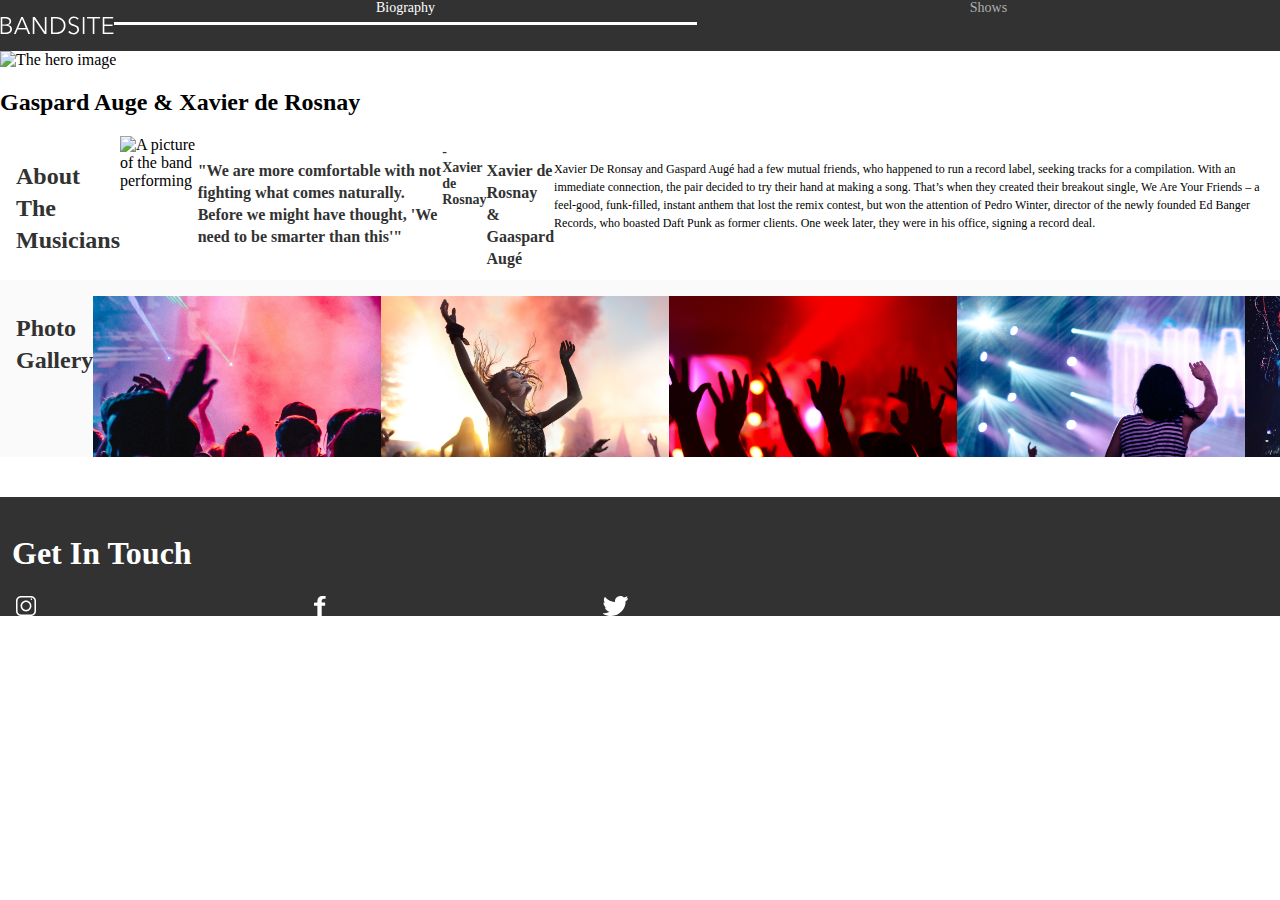
==== index.html @ e87b08d1 "Basic mobile structure and styling" ====
<!DOCTYPE html>
<html lang="en">
<head>
  <meta charset="UTF-8">
  <meta name="viewport" content="width=device-width, initial-scale=1.0">
  <link rel="stylesheet" href="styles/main.css" />
  <title>BANDSITE</title>
</head>
<body>
  <header class="title-bar">
    <img
      class="title-bar__logo"
      src="4.0 - Assets/Logo/Logo-bandsite.svg"
      alt="The bandsite logo" />
    <nav class="title-bar__nav">
      <a
        class="title-bar__nav-link title-bar__nav-link--selected"
        href="/index.html"
      >
        Biography
      </a>
      <a
        class="title-bar__nav-link"
        href="/pages/shows.html"
      >
        Shows
      </a>
    </nav>
  </header>

  <section class="hero">
    <img class="hero__img" src="" alt="The hero image" />
    <h2 class="hero__title">Gaspard Auge & Xavier de Rosnay</h2>
  </section>

  <section class="about">
    <h2 class="about__title">About The Musicians</h2>
    <img class="about__img" src="" alt="A picture of the band performing" />
    <h3 class="about__quote">
      "We are more comfortable with not fighting what comes naturally.
      Before we might have thought, 'We need to be smarter than this'"
    </h3>
    <h4 class="about__author">- Xavier de Rosnay</h4>
    <h3 class="about__subheading">Xavier de Rosnay & Gaaspard Augé</h3>
    <p class="about__description">
      Xavier De Ronsay and Gaspard Augé had a few mutual friends,
      who happened to run a record label, seeking tracks for a compilation.
      With an immediate connection, the pair decided to try their hand at making a song.
      That’s when they created their breakout single, We Are Your Friends – a feel-good,
      funk-filled, instant anthem that lost the remix contest,
      but won the attention of Pedro Winter, director of the newly founded Ed Banger Records,
      who boasted Daft Punk as former clients. One week later,
      they were in his office, signing a record deal.
    </p>
  </section>

  <section class="gallery">
    <h2 class="gallery__title">Photo Gallery</h2>
    <img 
      class="gallery__img"
      src="/4.0 - Assets/Images/Photo-gallery-1.jpg"
      alt="A concert photo" />
    <img 
      class="gallery__img"
      src="/4.0 - Assets/Images/Photo-gallery-2.jpg"
      alt="A concert photo" />
    <img 
      class="gallery__img"
      src="/4.0 - Assets/Images/Photo-gallery-3.jpg"
      alt="A concert photo" />
    <img 
      class="gallery__img"
      src="/4.0 - Assets/Images/Photo-gallery-4.jpg"
      alt="A concert photo" />
    <img 
      class="gallery__img"
      src="/4.0 - Assets/Images/Photo-gallery-5.jpg"
      alt="A concert photo" />
    <img 
      class="gallery__img"
      src="/4.0 - Assets/Images/Photo-gallery-6.jpg"
      alt="A concert photo" />
    <img 
      class="gallery__img"
      src="/4.0 - Assets/Images/Photo-gallery-7.jpg"
      alt="A concert photo" />
    <img 
      class="gallery__img"
      src="/4.0 - Assets/Images/Photo-gallery-8.jpg"
      alt="A concert photo" />
    <img 
      class="gallery__img"
      src="/4.0 - Assets/Images/Photo-gallery-9.jpg"
      alt="A concert photo" />
  </section>

  <footer class="info">
    <h2 class="info__title">Get In Touch</h2>
    <div class="info__icons">
      <img 
        class="info__icon"
        src="4.0 - Assets/Icons/SVG/Icon-instagram.svg"
        alt="An Instagram icon" />
      <img 
        class="info__icon"
        src="4.0 - Assets/Icons/SVG/Icon-facebook.svg"
        alt="A Facebook icon" />
      <img 
        class="info__icon"
        src="4.0 - Assets/Icons/SVG/Icon-twitter.svg"
        alt="A Twitter icon" />
    </div>

    <div class="info-card">
      
    </div>
    <div class="info-card">
      
    </div>
    <div class="info-card">
      
    </div>
    <div class="info__copyright">

    </div>
  </footer>
</body>
</html>
---- styles/main.css ----
@font-face {
  font-family: "Avenir";
  src: local("Avenir Next Regular");
}

@font-face {
  font-family: "AvenirDemi";
  src: local("Avenir Next Demi Bold");
}

@font-face {
  font-family: "AvenirBold";
  src: local("Avenir Next Bold");
}

body {
  margin: 0;
  padding: 0;
  font-size: 16px;
  width: 100vw;
}

li {
  list-style-type: none;
}

.title-bar {
  display: -webkit-box;
  display: -ms-flexbox;
  display: flex;
  background-color: #323232;
  width: 100%;
}

@media screen and (max-width: 320px) {
  .title-bar {
    -webkit-box-orient: vertical;
    -webkit-box-direction: normal;
        -ms-flex-direction: column;
            flex-direction: column;
    height: 80px;
  }
}

.title-bar__logo {
  display: -webkit-box;
  display: -ms-flexbox;
  display: flex;
  -webkit-box-pack: center;
      -ms-flex-pack: center;
          justify-content: center;
  -webkit-box-flex: 1;
      -ms-flex-positive: 1;
          flex-grow: 1;
  margin: 1rem 0;
}

.title-bar__nav {
  display: -webkit-box;
  display: -ms-flexbox;
  display: flex;
  width: 100%;
}

.title-bar__nav-link {
  font-family: "AvenirDemi";
  color: #afafaf;
  font-size: 0.875rem;
  height: 1.375rem;
  width: 50%;
  text-align: center;
  text-decoration: none;
}

.title-bar__nav-link--selected {
  color: white;
  border-bottom: 3px solid white;
}

.about {
  display: -webkit-box;
  display: -ms-flexbox;
  display: flex;
  padding: 0 1rem;
}

@media screen and (max-width: 320px) {
  .about {
    -ms-flex-wrap: wrap;
        flex-wrap: wrap;
  }
}

.about__title {
  font-family: "AvenirBold";
  color: #323232;
  font-size: 1.5rem;
  line-height: 2rem;
  margin: 24px 0;
}

.about__img {
  width: 18rem;
}

.about__quote, .about__subheading {
  font-family: "AvenirDemi";
  color: #323232;
  font-size: 16px;
  line-height: 22px;
  margin: 24px 0 0 0;
}

.about__author {
  margin-top: 8px;
  font-family: "AvenirDemi";
  color: #323232;
  font-size: 14px;
  margin-bottom: 16px;
}

.about__description {
  font-family: "Avenir";
  font-size: 12px;
  line-height: 18px;
  margin: 24px 0 40px 0;
}

.gallery {
  background-color: #fafafa;
  -webkit-box-sizing: border-box;
          box-sizing: border-box;
  display: -webkit-box;
  display: -ms-flexbox;
  display: flex;
  padding: 0 1rem;
  margin-bottom: 40px;
}

@media screen and (max-width: 320px) {
  .gallery {
    width: 100%;
    -ms-flex-wrap: wrap;
        flex-wrap: wrap;
  }
}

.gallery__title {
  margin-top: 32px;
  margin-bottom: 8px;
  font-family: "AvenirBold";
  color: #323232;
  font-size: 1.5rem;
  line-height: 2rem;
}

.gallery__img {
  width: 18rem;
  margin-top: 1rem;
}

.info {
  display: -webkit-box;
  display: -ms-flexbox;
  display: flex;
  -webkit-box-orient: vertical;
  -webkit-box-direction: normal;
      -ms-flex-direction: column;
          flex-direction: column;
  background-color: #323232;
  padding: 0 12px;
}

.info__title {
  margin-top: 40px;
  font-family: "AvenirDemi";
  color: white;
  font-size: 2rem;
  line-height: 2rem;
}

.info__icons {
  display: -webkit-box;
  display: -ms-flexbox;
  display: flex;
  -webkit-box-pack: justify;
      -ms-flex-pack: justify;
          justify-content: space-between;
  margin-left: 4px;
  width: calc(50% - 16px);
}
/*# sourceMappingURL=main.css.map */
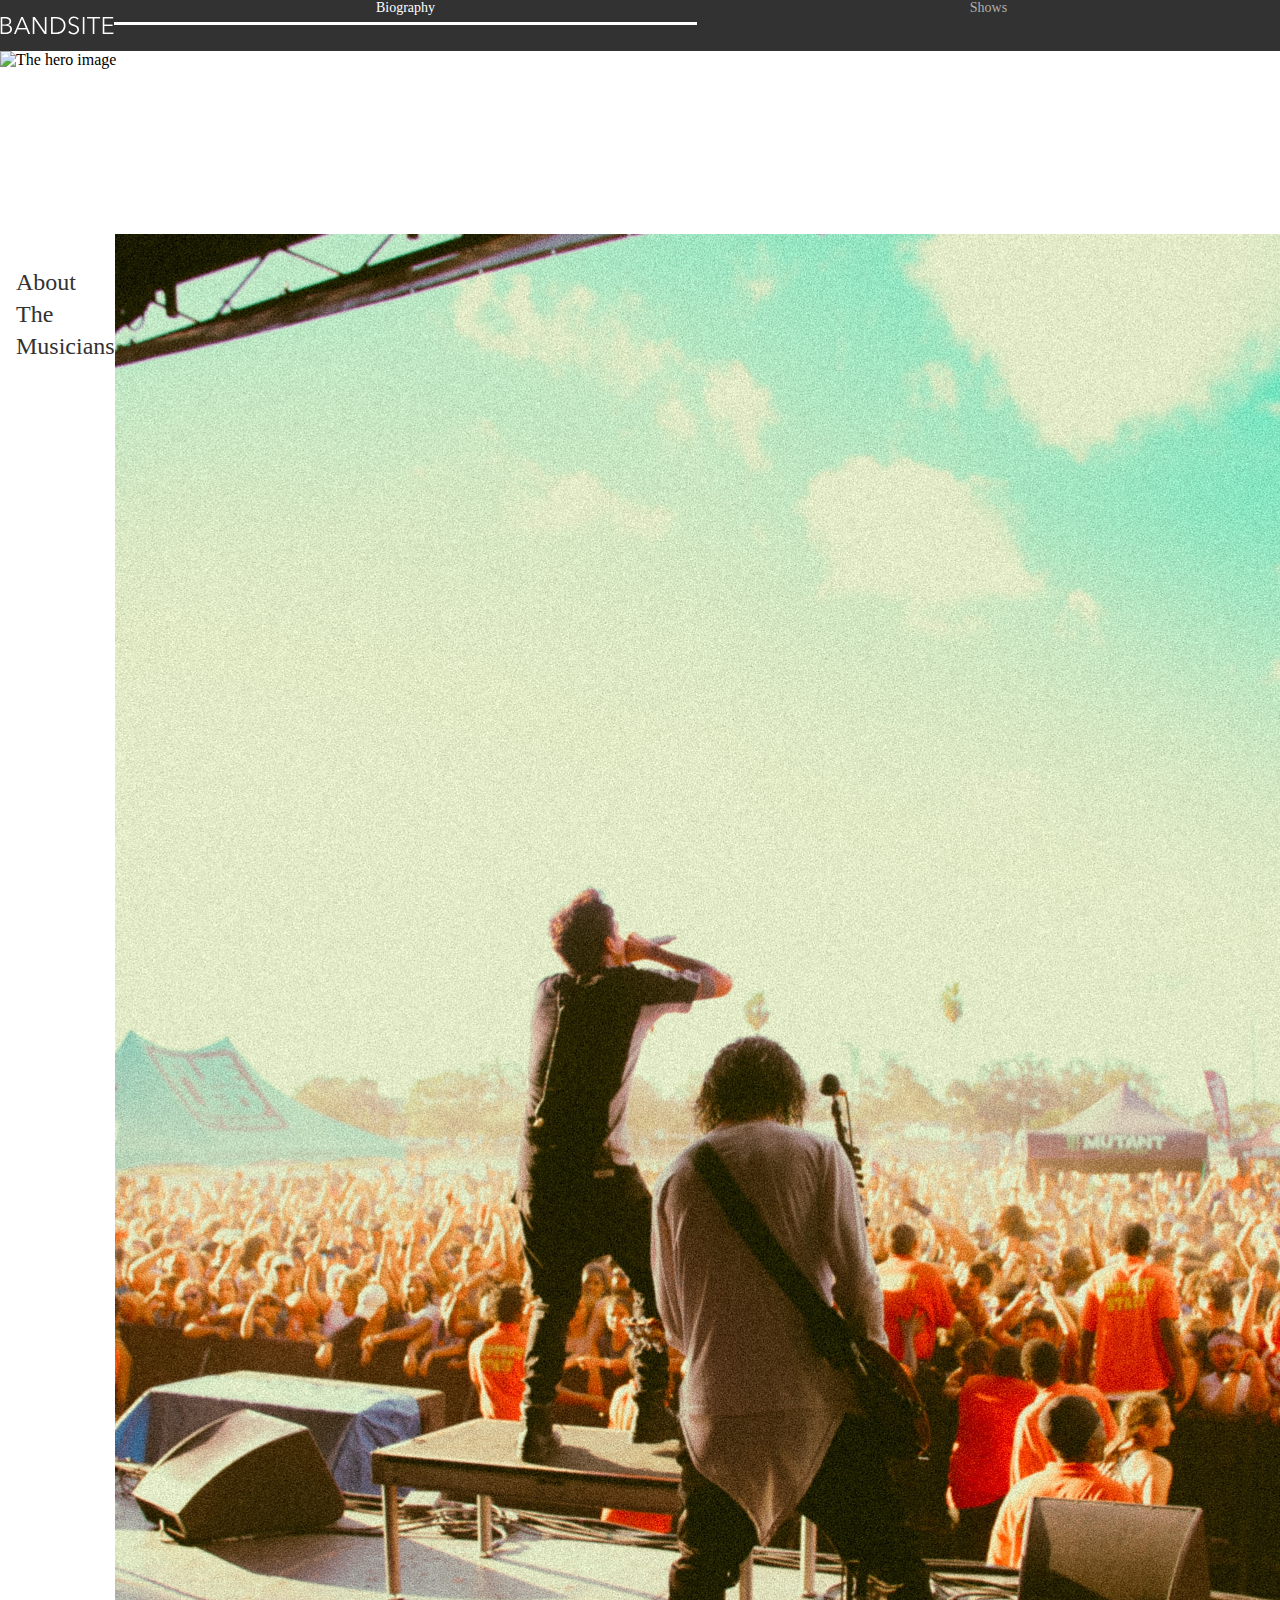
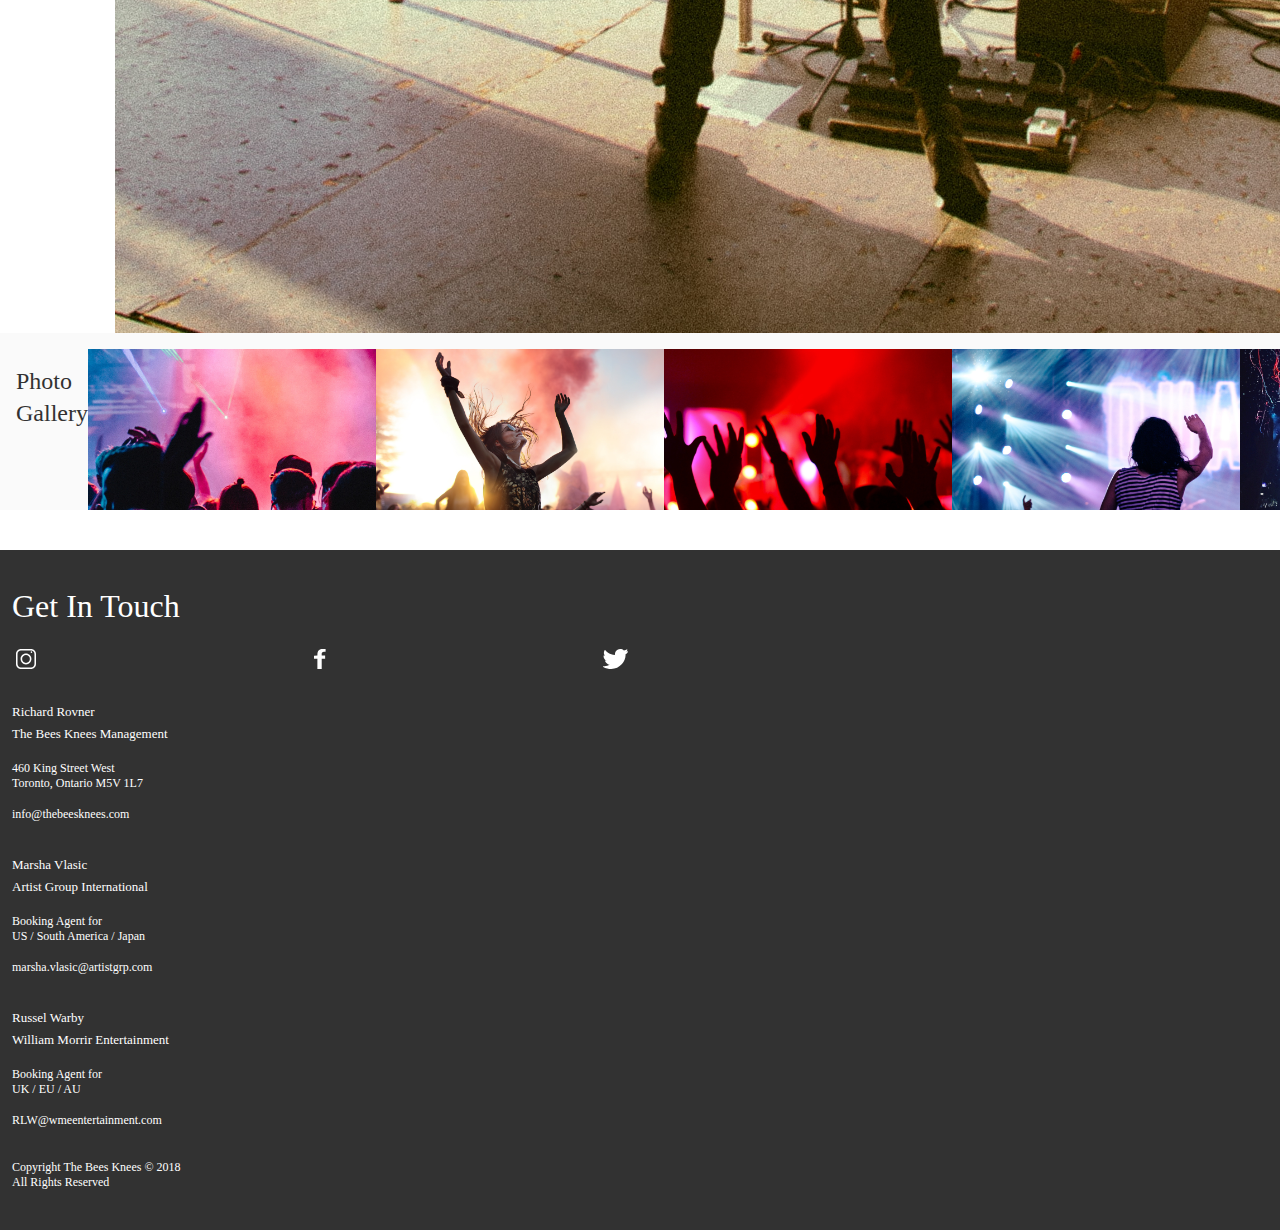
==== commit c5ae5df0: "Completed mobile site as per mockup" ====
--- a/index.html
+++ b/index.html
@@ -29,19 +29,25 @@
   </header>
 
   <section class="hero">
-    <img class="hero__img" src="" alt="The hero image" />
-    <h2 class="hero__title">Gaspard Auge & Xavier de Rosnay</h2>
+    <img
+      class="hero__img"
+      src="/4.0 - Assets/Images/josh-sorenson-LVmyjS0hxYU-unsplash.jpg"
+      alt="The hero image" />
+    <h2 class="hero__title">Gaspard Augé & Xavier de Rosnay</h2>
   </section>
 
   <section class="about">
     <h2 class="about__title">About The Musicians</h2>
-    <img class="about__img" src="" alt="A picture of the band performing" />
+    <img
+      class="about__img"
+      src="4.0 - Assets/Images/frankie-cordoba-9YOFgi3U7lc-unsplash.jpg"
+      alt="A picture of the band performing" />
     <h3 class="about__quote">
       "We are more comfortable with not fighting what comes naturally.
       Before we might have thought, 'We need to be smarter than this'"
     </h3>
     <h4 class="about__author">- Xavier de Rosnay</h4>
-    <h3 class="about__subheading">Xavier de Rosnay & Gaaspard Augé</h3>
+    <h3 class="about__subheading">Xavier de Rosnay & Gaspard Augé</h3>
     <p class="about__description">
       Xavier De Ronsay and Gaspard Augé had a few mutual friends,
       who happened to run a record label, seeking tracks for a compilation.
@@ -112,16 +118,30 @@
     </div>
 
     <div class="info-card">
-      
+      <h2 class="info-card__name">Richard Rovner</h2>
+      <h2 class="info-card__org">The Bees Knees Management</h2>
+      <p class="info-card__addr">460 King Street West</p>
+      <p class="info-card__addr">Toronto, Ontario M5V 1L7</p>
+      <p class="info-card__email">info@thebeesknees.com</p>
     </div>
     <div class="info-card">
-      
+      <h2 class="info-card__name">Marsha Vlasic</h2>
+      <h2 class="info-card__org">Artist Group International</h2>
+      <p class="info-card__pos">Booking Agent for</p>
+      <p class="info-card__pos">US / South America / Japan</p>
+      <p class="info-card__email">marsha.vlasic@artistgrp.com</p>
     </div>
     <div class="info-card">
-      
+      <h2 class="info-card__name">Russel Warby</h2>
+      <h2 class="info-card__org">William Morrir Entertainment</h2>
+      <p class="info-card__pos">Booking Agent for</p>
+      <p class="info-card__pos">UK / EU / AU</p>
+      <p class="info-card__email">RLW@wmeentertainment.com</p>
     </div>
-    <div class="info__copyright">
 
+    <div class="info-card">
+      <p class="info-card__copyright">Copyright The Bees Knees &copy; 2018</p>
+      <p class="info-card__copyright">All Rights Reserved</p>
     </div>
   </footer>
 </body>
--- a/styles/main.css
+++ b/styles/main.css
@@ -1,16 +1,19 @@
 @font-face {
-  font-family: "Avenir";
+  font-family: "AvenirNext";
   src: local("Avenir Next Regular");
+  font-weight: 100;
 }
 
 @font-face {
-  font-family: "AvenirDemi";
+  font-family: "AvenirNext";
   src: local("Avenir Next Demi Bold");
+  font-weight: 300;
 }
 
 @font-face {
-  font-family: "AvenirBold";
+  font-family: "AvenirNext";
   src: local("Avenir Next Bold");
+  font-weight: 500;
 }
 
 body {
@@ -63,7 +66,8 @@
 }
 
 .title-bar__nav-link {
-  font-family: "AvenirDemi";
+  font-family: "AvenirNext";
+  font-weight: 300;
   color: #afafaf;
   font-size: 0.875rem;
   height: 1.375rem;
@@ -77,6 +81,32 @@
   border-bottom: 3px solid white;
 }
 
+.hero {
+  position: relative;
+  height: 183px;
+  overflow: hidden;
+}
+
+.hero__img {
+  -o-object-fit: cover;
+     object-fit: cover;
+  width: 100%;
+}
+
+.hero__title {
+  position: absolute;
+  height: auto;
+  top: 30%;
+  color: white;
+  font-family: "AvenirNext";
+  font-weight: 500;
+  font-size: 1.5rem;
+  line-height: 2rem;
+  padding: 0 16px;
+  margin: 0;
+  width: 75%;
+}
+
 .about {
   display: -webkit-box;
   display: -ms-flexbox;
@@ -92,19 +122,21 @@
 }
 
 .about__title {
-  font-family: "AvenirBold";
+  font-family: "AvenirNext";
+  font-weight: 500;
   color: #323232;
   font-size: 1.5rem;
   line-height: 2rem;
-  margin: 24px 0;
+  margin: 32px 0 24px 0;
 }
 
 .about__img {
-  width: 18rem;
+  width: 100%;
 }
 
 .about__quote, .about__subheading {
-  font-family: "AvenirDemi";
+  font-family: "AvenirNext";
+  font-weight: 300;
   color: #323232;
   font-size: 16px;
   line-height: 22px;
@@ -112,15 +144,17 @@
 }
 
 .about__author {
-  margin-top: 8px;
-  font-family: "AvenirDemi";
+  margin-top: 32px;
+  font-family: "AvenirNext";
+  font-weight: 300;
   color: #323232;
   font-size: 14px;
   margin-bottom: 16px;
 }
 
 .about__description {
-  font-family: "Avenir";
+  font-family: "AvenirNext";
+  font-weight: 100;
   font-size: 12px;
   line-height: 18px;
   margin: 24px 0 40px 0;
@@ -148,7 +182,8 @@
 .gallery__title {
   margin-top: 32px;
   margin-bottom: 8px;
-  font-family: "AvenirBold";
+  font-family: "AvenirNext";
+  font-weight: 500;
   color: #323232;
   font-size: 1.5rem;
   line-height: 2rem;
@@ -168,12 +203,13 @@
       -ms-flex-direction: column;
           flex-direction: column;
   background-color: #323232;
-  padding: 0 12px;
+  padding: 0 12px 40px 12px;
 }
 
 .info__title {
   margin-top: 40px;
-  font-family: "AvenirDemi";
+  font-family: "AvenirNext";
+  font-weight: 500;
   color: white;
   font-size: 2rem;
   line-height: 2rem;
@@ -189,4 +225,37 @@
   margin-left: 4px;
   width: calc(50% - 16px);
 }
+
+.info-card {
+  margin-top: 32px;
+}
+
+.info-card__name, .info-card__org {
+  color: white;
+  font-family: "AvenirNext";
+  font-weight: 300;
+  font-size: 13px;
+  line-height: 22px;
+  margin: 0;
+}
+
+.info-card__org {
+  margin-bottom: 1rem;
+}
+
+.info-card__addr, .info-card__pos, .info-card__copyright {
+  color: white;
+  font-family: "AvenirNext";
+  font-weight: 100;
+  font-size: 12px;
+  margin: 0;
+}
+
+.info-card__email {
+  color: white;
+  font-family: "AvenirNext";
+  font-weight: 100;
+  font-size: 12px;
+  margin: 1rem 0 0 0;
+}
 /*# sourceMappingURL=main.css.map */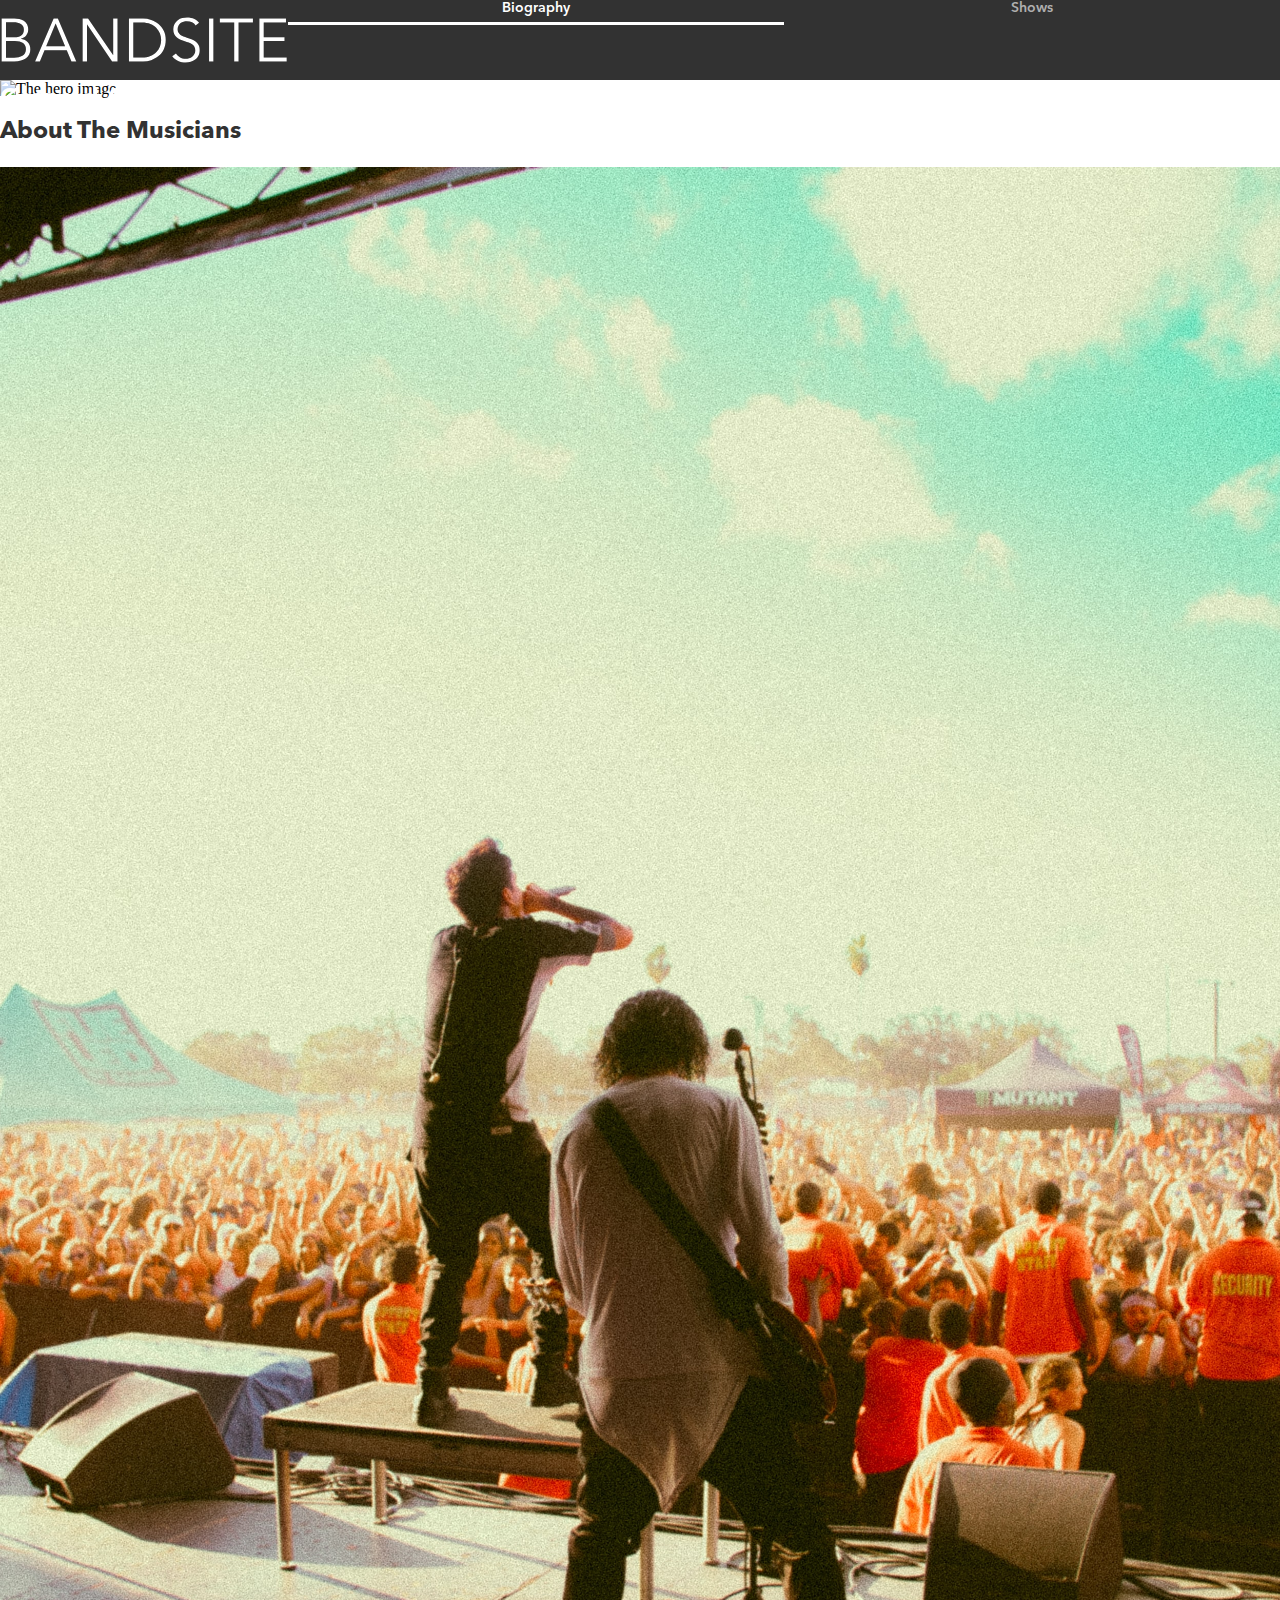
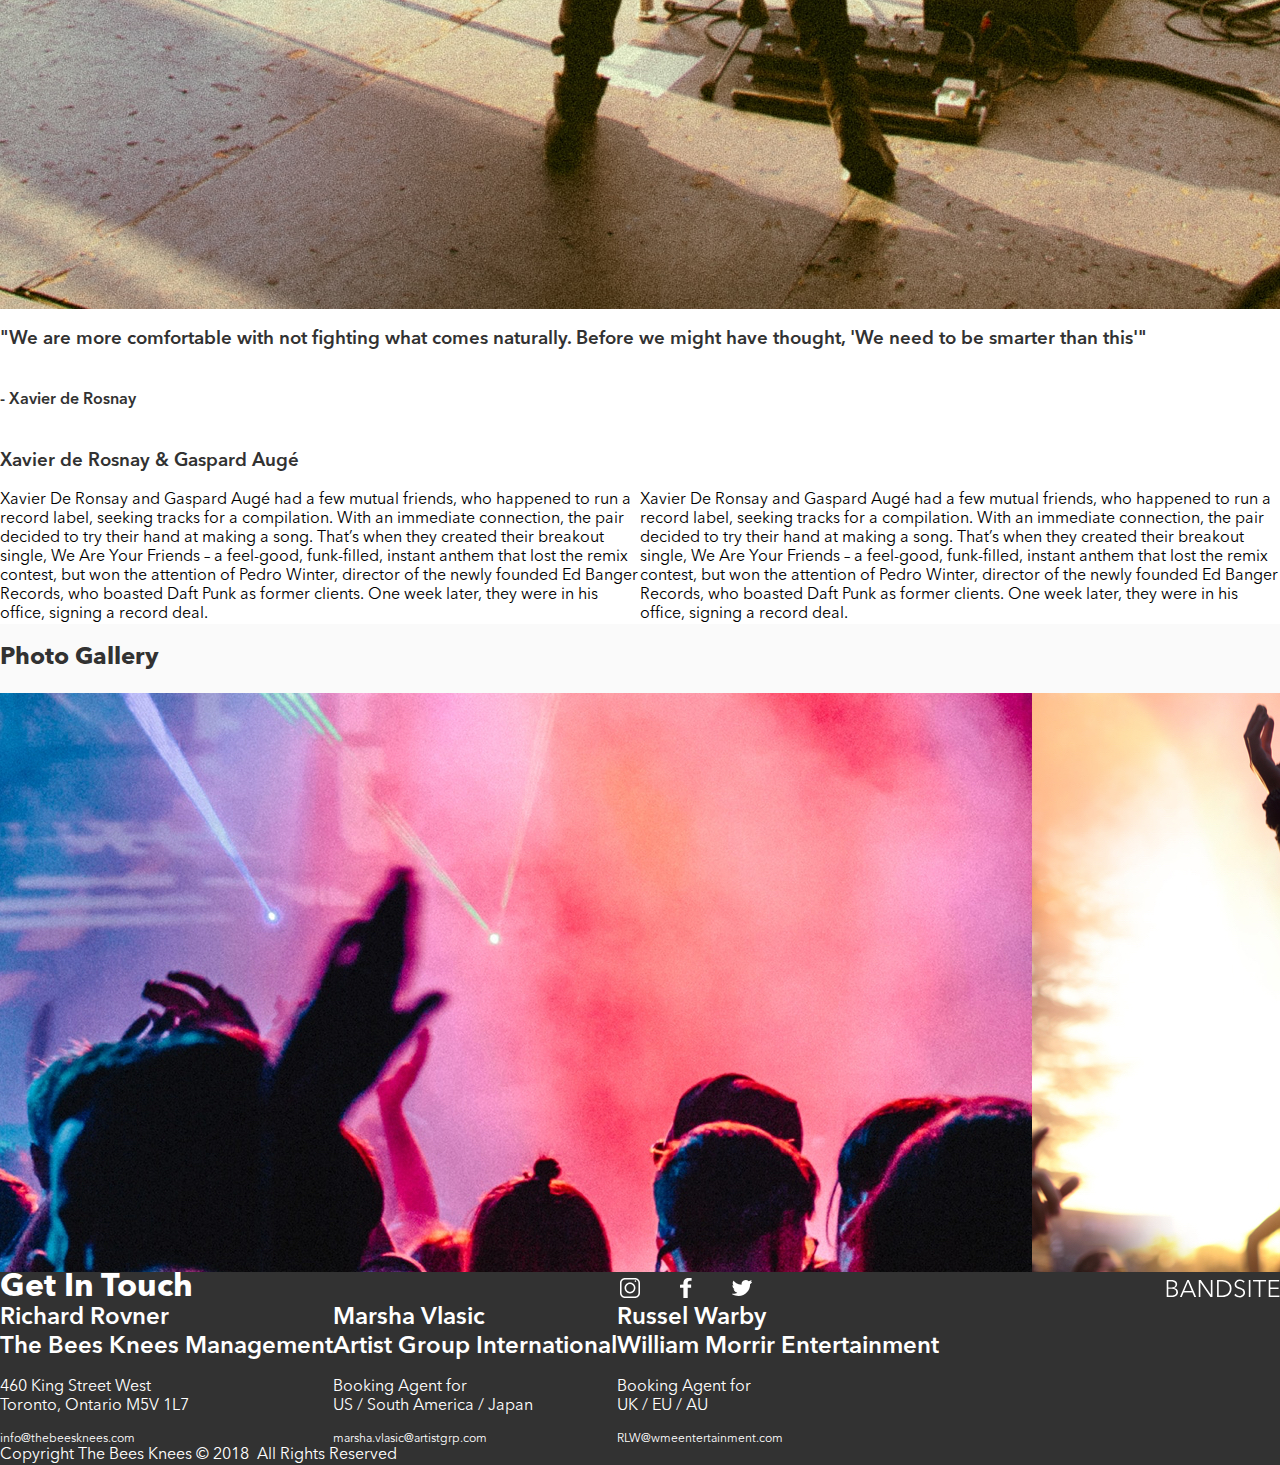
==== commit e743f46a: "Finished tablet view" ====
--- a/index.html
+++ b/index.html
@@ -48,21 +48,34 @@
     </h3>
     <h4 class="about__author">- Xavier de Rosnay</h4>
     <h3 class="about__subheading">Xavier de Rosnay & Gaspard Augé</h3>
-    <p class="about__description">
-      Xavier De Ronsay and Gaspard Augé had a few mutual friends,
-      who happened to run a record label, seeking tracks for a compilation.
-      With an immediate connection, the pair decided to try their hand at making a song.
-      That’s when they created their breakout single, We Are Your Friends – a feel-good,
-      funk-filled, instant anthem that lost the remix contest,
-      but won the attention of Pedro Winter, director of the newly founded Ed Banger Records,
-      who boasted Daft Punk as former clients. One week later,
-      they were in his office, signing a record deal.
-    </p>
+    <div class="about__descriptions">
+      <p class="about__description">
+        Xavier De Ronsay and Gaspard Augé had a few mutual friends,
+        who happened to run a record label, seeking tracks for a compilation.
+        With an immediate connection, the pair decided to try their hand at making a song.
+        That’s when they created their breakout single, We Are Your Friends – a feel-good,
+        funk-filled, instant anthem that lost the remix contest,
+        but won the attention of Pedro Winter, director of the newly founded Ed Banger Records,
+        who boasted Daft Punk as former clients. One week later,
+        they were in his office, signing a record deal.
+      </p>
+      <p class="about__description">
+        Xavier De Ronsay and Gaspard Augé had a few mutual friends,
+        who happened to run a record label, seeking tracks for a compilation.
+        With an immediate connection, the pair decided to try their hand at making a song.
+        That’s when they created their breakout single, We Are Your Friends – a feel-good,
+        funk-filled, instant anthem that lost the remix contest,
+        but won the attention of Pedro Winter, director of the newly founded Ed Banger Records,
+        who boasted Daft Punk as former clients. One week later,
+        they were in his office, signing a record deal.
+      </p>
+    </div>
   </section>
 
   <section class="gallery">
     <h2 class="gallery__title">Photo Gallery</h2>
-    <img 
+    <div class="gallery__imgs">
+      <img 
       class="gallery__img"
       src="/4.0 - Assets/Images/Photo-gallery-1.jpg"
       alt="A concert photo" />
@@ -98,50 +111,59 @@
       class="gallery__img"
       src="/4.0 - Assets/Images/Photo-gallery-9.jpg"
       alt="A concert photo" />
+    </div>
   </section>
 
   <footer class="info">
-    <h2 class="info__title">Get In Touch</h2>
-    <div class="info__icons">
-      <img 
-        class="info__icon"
-        src="4.0 - Assets/Icons/SVG/Icon-instagram.svg"
-        alt="An Instagram icon" />
-      <img 
-        class="info__icon"
-        src="4.0 - Assets/Icons/SVG/Icon-facebook.svg"
-        alt="A Facebook icon" />
-      <img 
-        class="info__icon"
-        src="4.0 - Assets/Icons/SVG/Icon-twitter.svg"
-        alt="A Twitter icon" />
+    <div class="info__first-row">
+      <h2 class="info__title">Get In Touch</h2>
+      <div class="info__icons">
+        <img 
+          class="info__icon"
+          src="4.0 - Assets/Icons/SVG/Icon-instagram.svg"
+          alt="An Instagram icon" />
+        <img 
+          class="info__icon"
+          src="4.0 - Assets/Icons/SVG/Icon-facebook.svg"
+          alt="A Facebook icon" />
+        <img 
+          class="info__icon"
+          src="4.0 - Assets/Icons/SVG/Icon-twitter.svg"
+          alt="A Twitter icon" />
+      </div>
+      <img
+        class="info__logo"
+        src="4.0 - Assets/Logo/Logo-bandsite.svg"
+        alt="The bandsite logo" />
     </div>
 
-    <div class="info-card">
-      <h2 class="info-card__name">Richard Rovner</h2>
-      <h2 class="info-card__org">The Bees Knees Management</h2>
-      <p class="info-card__addr">460 King Street West</p>
-      <p class="info-card__addr">Toronto, Ontario M5V 1L7</p>
-      <p class="info-card__email">info@thebeesknees.com</p>
-    </div>
-    <div class="info-card">
-      <h2 class="info-card__name">Marsha Vlasic</h2>
-      <h2 class="info-card__org">Artist Group International</h2>
-      <p class="info-card__pos">Booking Agent for</p>
-      <p class="info-card__pos">US / South America / Japan</p>
-      <p class="info-card__email">marsha.vlasic@artistgrp.com</p>
-    </div>
-    <div class="info-card">
-      <h2 class="info-card__name">Russel Warby</h2>
-      <h2 class="info-card__org">William Morrir Entertainment</h2>
-      <p class="info-card__pos">Booking Agent for</p>
-      <p class="info-card__pos">UK / EU / AU</p>
-      <p class="info-card__email">RLW@wmeentertainment.com</p>
+    <div class="contact-cards">
+      <div class="contact-card">
+        <h2 class="contact-card__name">Richard Rovner</h2>
+        <h2 class="contact-card__org">The Bees Knees Management</h2>
+        <p class="contact-card__addr">460 King Street West</p>
+        <p class="contact-card__addr">Toronto, Ontario M5V 1L7</p>
+        <p class="contact-card__email">info@thebeesknees.com</p>
+      </div>
+      <div class="contact-card">
+        <h2 class="contact-card__name">Marsha Vlasic</h2>
+        <h2 class="contact-card__org">Artist Group International</h2>
+        <p class="contact-card__pos">Booking Agent for</p>
+        <p class="contact-card__pos">US / South America / Japan</p>
+        <p class="contact-card__email">marsha.vlasic@artistgrp.com</p>
+      </div>
+      <div class="contact-card">
+        <h2 class="contact-card__name">Russel Warby</h2>
+        <h2 class="contact-card__org">William Morrir Entertainment</h2>
+        <p class="contact-card__pos">Booking Agent for</p>
+        <p class="contact-card__pos">UK / EU / AU</p>
+        <p class="contact-card__email">RLW@wmeentertainment.com</p>
+      </div>
     </div>
 
-    <div class="info-card">
-      <p class="info-card__copyright">Copyright The Bees Knees &copy; 2018</p>
-      <p class="info-card__copyright">All Rights Reserved</p>
+    <div class="copyright">
+      <p class="copyright__text">Copyright The Bees Knees &copy; 2018 &nbsp;</p>
+      <p class="copyright__text">All Rights Reserved</p>
     </div>
   </footer>
 </body>
--- a/styles/main.css
+++ b/styles/main.css
@@ -1,18 +1,21 @@
 @font-face {
   font-family: "AvenirNext";
   src: local("Avenir Next Regular");
+  src: url("../4.0 - Assets/_Global Font/AvenirNextProLT/Linotype - AvenirNextLTPro-Regular.otf") format("opentype");
   font-weight: 100;
 }
 
 @font-face {
   font-family: "AvenirNext";
   src: local("Avenir Next Demi Bold");
+  src: url("../4.0 - Assets/_Global Font/AvenirNextProLT/Linotype - AvenirNextLTPro-Demi.otf") format("opentype");
   font-weight: 300;
 }
 
 @font-face {
   font-family: "AvenirNext";
   src: local("Avenir Next Bold");
+  src: url("../4.0 - Assets/_Global Font/AvenirNextProLT/Linotype - AvenirNextLTPro-Bold.otf") format("opentype");
   font-weight: 500;
 }
 
@@ -33,6 +36,7 @@
   display: flex;
   background-color: #323232;
   width: 100%;
+  height: 80px;
 }
 
 @media screen and (max-width: 320px) {
@@ -41,7 +45,15 @@
     -webkit-box-direction: normal;
         -ms-flex-direction: column;
             flex-direction: column;
-    height: 80px;
+  }
+}
+
+@media screen and (min-width: 321px) and (max-width: 768px) {
+  .title-bar {
+    padding: 0 24px;
+    -webkit-box-align: center;
+        -ms-flex-align: center;
+            align-items: center;
   }
 }
 
@@ -65,6 +77,14 @@
   width: 100%;
 }
 
+@media screen and (min-width: 321px) and (max-width: 768px) {
+  .title-bar__nav {
+    -webkit-box-flex: 2;
+        -ms-flex-positive: 2;
+            flex-grow: 2;
+  }
+}
+
 .title-bar__nav-link {
   font-family: "AvenirNext";
   font-weight: 300;
@@ -76,6 +96,25 @@
   text-decoration: none;
 }
 
+@media screen and (min-width: 321px) and (max-width: 768px) {
+  .title-bar__nav-link {
+    -webkit-box-sizing: border-box;
+            box-sizing: border-box;
+    display: -webkit-box;
+    display: -ms-flexbox;
+    display: flex;
+    -webkit-box-pack: center;
+        -ms-flex-pack: center;
+            justify-content: center;
+    -webkit-box-align: center;
+        -ms-flex-align: center;
+            align-items: center;
+    width: 72px;
+    margin: 10px 24px 0 48px;
+    height: 70px;
+  }
+}
+
 .title-bar__nav-link--selected {
   color: white;
   border-bottom: 3px solid white;
@@ -83,8 +122,19 @@
 
 .hero {
   position: relative;
-  height: 183px;
   overflow: hidden;
+}
+
+@media screen and (max-width: 320px) {
+  .hero {
+    height: 183px;
+  }
+}
+
+@media screen and (min-width: 321px) and (max-width: 768px) {
+  .hero {
+    height: 400px;
+  }
 }
 
 .hero__img {
@@ -98,26 +148,47 @@
   height: auto;
   top: 30%;
   color: white;
+  margin: 0;
   font-family: "AvenirNext";
   font-weight: 500;
-  font-size: 1.5rem;
-  line-height: 2rem;
-  padding: 0 16px;
-  margin: 0;
   width: 75%;
 }
 
+@media screen and (max-width: 320px) {
+  .hero__title {
+    font-size: 1.5rem;
+    line-height: 2rem;
+    padding: 0 16px;
+  }
+}
+
+@media screen and (min-width: 321px) and (max-width: 768px) {
+  .hero__title {
+    font-size: 60px;
+    line-height: 68px;
+    padding: 0 24px;
+  }
+}
+
 .about {
   display: -webkit-box;
   display: -ms-flexbox;
   display: flex;
-  padding: 0 1rem;
+  -webkit-box-orient: vertical;
+  -webkit-box-direction: normal;
+      -ms-flex-direction: column;
+          flex-direction: column;
 }
 
 @media screen and (max-width: 320px) {
   .about {
-    -ms-flex-wrap: wrap;
-        flex-wrap: wrap;
+    padding: 0 1rem;
+  }
+}
+
+@media screen and (min-width: 321px) and (max-width: 768px) {
+  .about {
+    padding: 0 1.5rem;
   }
 }
 
@@ -125,9 +196,23 @@
   font-family: "AvenirNext";
   font-weight: 500;
   color: #323232;
-  font-size: 1.5rem;
-  line-height: 2rem;
-  margin: 32px 0 24px 0;
+  width: 100%;
+}
+
+@media screen and (max-width: 320px) {
+  .about__title {
+    font-size: 1.5rem;
+    line-height: 2rem;
+    margin: 32px 0 24px 0;
+  }
+}
+
+@media screen and (min-width: 321px) and (max-width: 768px) {
+  .about__title {
+    font-size: 36px;
+    line-height: 44px;
+    margin: 48px 0 32px 0;
+  }
 }
 
 .about__img {
@@ -138,26 +223,90 @@
   font-family: "AvenirNext";
   font-weight: 300;
   color: #323232;
-  font-size: 16px;
-  line-height: 22px;
-  margin: 24px 0 0 0;
+}
+
+@media screen and (max-width: 320px) {
+  .about__quote, .about__subheading {
+    font-size: 16px;
+    line-height: 22px;
+    margin: 24px 0 0 0;
+  }
+}
+
+@media screen and (min-width: 321px) and (max-width: 768px) {
+  .about__quote, .about__subheading {
+    font-size: 24px;
+    font-weight: 500;
+    line-height: 32px;
+    margin: 36px 0 0 0;
+  }
 }
 
 .about__author {
-  margin-top: 32px;
   font-family: "AvenirNext";
   font-weight: 300;
   color: #323232;
-  font-size: 14px;
-  margin-bottom: 16px;
+}
+
+@media screen and (max-width: 320px) {
+  .about__author {
+    font-size: 14px;
+    margin-top: 32px;
+    margin-bottom: 16px;
+  }
+}
+
+@media screen and (min-width: 321px) and (max-width: 768px) {
+  .about__author {
+    font-size: 14px;
+    margin: 36px 0 0 0;
+  }
+}
+
+.about__descriptions {
+  display: -webkit-box;
+  display: -ms-flexbox;
+  display: flex;
+}
+
+@media screen and (max-width: 320px) {
+  .about__descriptions {
+    -webkit-box-orient: vertical;
+    -webkit-box-direction: normal;
+        -ms-flex-direction: column;
+            flex-direction: column;
+    margin: 24px 0 40px 0;
+  }
+}
+
+@media screen and (min-width: 321px) and (max-width: 768px) {
+  .about__descriptions {
+    margin: 24px 0 36px 0;
+  }
+  .about__descriptions :first-child {
+    margin-right: 24px;
+  }
 }
 
 .about__description {
   font-family: "AvenirNext";
   font-weight: 100;
-  font-size: 12px;
-  line-height: 18px;
-  margin: 24px 0 40px 0;
+  margin: 0;
+}
+
+@media screen and (max-width: 320px) {
+  .about__description {
+    font-size: 12px;
+    line-height: 18px;
+  }
+}
+
+@media screen and (min-width: 321px) and (max-width: 768px) {
+  .about__description {
+    width: 345px;
+    font-size: 14px;
+    line-height: 20px;
+  }
 }
 
 .gallery {
@@ -167,95 +316,297 @@
   display: -webkit-box;
   display: -ms-flexbox;
   display: flex;
-  padding: 0 1rem;
-  margin-bottom: 40px;
-}
-
-@media screen and (max-width: 320px) {
-  .gallery {
-    width: 100%;
-    -ms-flex-wrap: wrap;
-        flex-wrap: wrap;
-  }
-}
-
-.gallery__title {
-  margin-top: 32px;
-  margin-bottom: 8px;
-  font-family: "AvenirNext";
-  font-weight: 500;
-  color: #323232;
-  font-size: 1.5rem;
-  line-height: 2rem;
-}
-
-.gallery__img {
-  width: 18rem;
-  margin-top: 1rem;
-}
-
-.info {
-  display: -webkit-box;
-  display: -ms-flexbox;
-  display: flex;
   -webkit-box-orient: vertical;
   -webkit-box-direction: normal;
       -ms-flex-direction: column;
           flex-direction: column;
+  width: 100%;
+}
+
+@media screen and (max-width: 320px) {
+  .gallery {
+    padding: 0 1rem;
+    margin-bottom: 40px;
+  }
+}
+
+@media screen and (min-width: 321px) and (max-width: 768px) {
+  .gallery {
+    padding: 0 1.5rem;
+    margin-bottom: 40px;
+  }
+}
+
+.gallery__title {
+  font-family: "AvenirNext";
+  font-weight: 500;
+  color: #323232;
+}
+
+@media screen and (max-width: 320px) {
+  .gallery__title {
+    margin-top: 32px;
+    margin-bottom: 8px;
+    font-size: 1.5rem;
+    line-height: 2rem;
+  }
+}
+
+@media screen and (min-width: 321px) and (max-width: 768px) {
+  .gallery__title {
+    font-size: 36px;
+    line-height: 44px;
+    margin: 48px 0 32px 0;
+  }
+}
+
+.gallery__imgs {
+  display: -webkit-box;
+  display: -ms-flexbox;
+  display: flex;
+}
+
+@media screen and (max-width: 320px) {
+  .gallery__imgs {
+    -webkit-box-orient: vertical;
+    -webkit-box-direction: normal;
+        -ms-flex-direction: column;
+            flex-direction: column;
+  }
+}
+
+@media screen and (min-width: 321px) and (max-width: 768px) {
+  .gallery__imgs {
+    -ms-flex-wrap: wrap;
+        flex-wrap: wrap;
+    -webkit-box-pack: justify;
+        -ms-flex-pack: justify;
+            justify-content: space-between;
+  }
+}
+
+@media screen and (max-width: 320px) {
+  .gallery__img {
+    width: 18rem;
+    margin-top: 1rem;
+  }
+}
+
+@media screen and (min-width: 321px) and (max-width: 768px) {
+  .gallery__img {
+    width: 224px;
+    height: 126px;
+    margin-top: 1.5rem;
+  }
+}
+
+.info {
+  display: -webkit-box;
+  display: -ms-flexbox;
+  display: flex;
+  -ms-flex-wrap: wrap;
+      flex-wrap: wrap;
   background-color: #323232;
-  padding: 0 12px 40px 12px;
+}
+
+@media screen and (max-width: 320px) {
+  .info {
+    -webkit-box-orient: vertical;
+    -webkit-box-direction: normal;
+        -ms-flex-direction: column;
+            flex-direction: column;
+    padding: 0 12px 40px 12px;
+  }
+}
+
+@media screen and (min-width: 321px) and (max-width: 768px) {
+  .info {
+    padding: 0 24px;
+  }
+}
+
+.info__first-row {
+  display: -webkit-box;
+  display: -ms-flexbox;
+  display: flex;
+  -webkit-box-pack: justify;
+      -ms-flex-pack: justify;
+          justify-content: space-between;
+  -webkit-box-align: center;
+      -ms-flex-align: center;
+          align-items: center;
+  width: 100%;
+}
+
+@media screen and (min-width: 321px) and (max-width: 768px) {
+  .info__first-row {
+    margin: 48px 0;
+  }
 }
 
 .info__title {
-  margin-top: 40px;
   font-family: "AvenirNext";
   font-weight: 500;
   color: white;
   font-size: 2rem;
   line-height: 2rem;
+  margin: 0;
+}
+
+@media screen and (min-width: 321px) and (max-width: 768px) {
+  .info__title {
+    font-size: 36px;
+    line-height: 44px;
+    width: 224px;
+    margin-right: 24px;
+  }
 }
 
 .info__icons {
   display: -webkit-box;
   display: -ms-flexbox;
   display: flex;
-  -webkit-box-pack: justify;
-      -ms-flex-pack: justify;
-          justify-content: space-between;
-  margin-left: 4px;
-  width: calc(50% - 16px);
-}
-
-.info-card {
-  margin-top: 32px;
-}
-
-.info-card__name, .info-card__org {
+  -webkit-box-align: center;
+      -ms-flex-align: center;
+          align-items: center;
+}
+
+@media screen and (max-width: 320px) {
+  .info__icons {
+    margin-left: 4px;
+    width: calc(50% - 16px);
+    -webkit-box-pack: justify;
+        -ms-flex-pack: justify;
+            justify-content: space-between;
+  }
+}
+
+@media screen and (min-width: 321px) and (max-width: 768px) {
+  .info__icons {
+    -webkit-box-flex: 1;
+        -ms-flex-positive: 1;
+            flex-grow: 1;
+  }
+}
+
+.info__icon {
+  width: 20px;
+  height: 20px;
+  padding-left: 24px;
+  padding-right: 12px;
+}
+
+@media screen and (max-width: 320px) {
+  .info__logo {
+    display: none;
+  }
+}
+
+.contact-cards {
+  display: -webkit-box;
+  display: -ms-flexbox;
+  display: flex;
+}
+
+@media screen and (min-width: 321px) and (max-width: 768px) {
+  .contact-cards {
+    -webkit-box-pack: justify;
+        -ms-flex-pack: justify;
+            justify-content: space-between;
+    width: 100%;
+  }
+}
+
+@media screen and (min-width: 321px) and (max-width: 768px) {
+  .contact-card {
+    width: 224px;
+  }
+}
+
+.contact-card__name, .contact-card__org {
   color: white;
   font-family: "AvenirNext";
   font-weight: 300;
-  font-size: 13px;
-  line-height: 22px;
   margin: 0;
 }
 
-.info-card__org {
+@media screen and (max-width: 320px) {
+  .contact-card__name, .contact-card__org {
+    font-size: 13px;
+    line-height: 22px;
+  }
+}
+
+@media screen and (min-width: 321px) and (max-width: 768px) {
+  .contact-card__name, .contact-card__org {
+    font-size: 1rem;
+    line-height: 1.5rem;
+  }
+}
+
+.contact-card__org {
   margin-bottom: 1rem;
 }
 
-.info-card__addr, .info-card__pos, .info-card__copyright {
+.contact-card__addr, .contact-card__pos {
   color: white;
   font-family: "AvenirNext";
   font-weight: 100;
-  font-size: 12px;
   margin: 0;
 }
 
-.info-card__email {
+@media screen and (max-width: 320px) {
+  .contact-card__addr, .contact-card__pos {
+    font-size: 12px;
+    line-height: 18px;
+  }
+}
+
+@media screen and (min-width: 321px) and (max-width: 768px) {
+  .contact-card__addr, .contact-card__pos {
+    font-size: 14px;
+    line-height: 20px;
+  }
+}
+
+.contact-card__email {
   color: white;
   font-family: "AvenirNext";
   font-weight: 100;
   font-size: 12px;
   margin: 1rem 0 0 0;
 }
+
+.copyright {
+  display: -webkit-box;
+  display: -ms-flexbox;
+  display: flex;
+}
+
+@media screen and (min-width: 321px) and (max-width: 768px) {
+  .copyright {
+    margin: 36px 0;
+  }
+}
+
+.copyright__text {
+  color: white;
+  font-family: "AvenirNext";
+  font-weight: 100;
+  margin: 0;
+}
+
+@media screen and (max-width: 320px) {
+  .copyright__text {
+    font-size: 12px;
+    line-height: 18px;
+  }
+}
+
+@media screen and (min-width: 321px) and (max-width: 768px) {
+  .copyright__text {
+    font-size: 14px;
+    line-height: 20px;
+  }
+}
 /*# sourceMappingURL=main.css.map */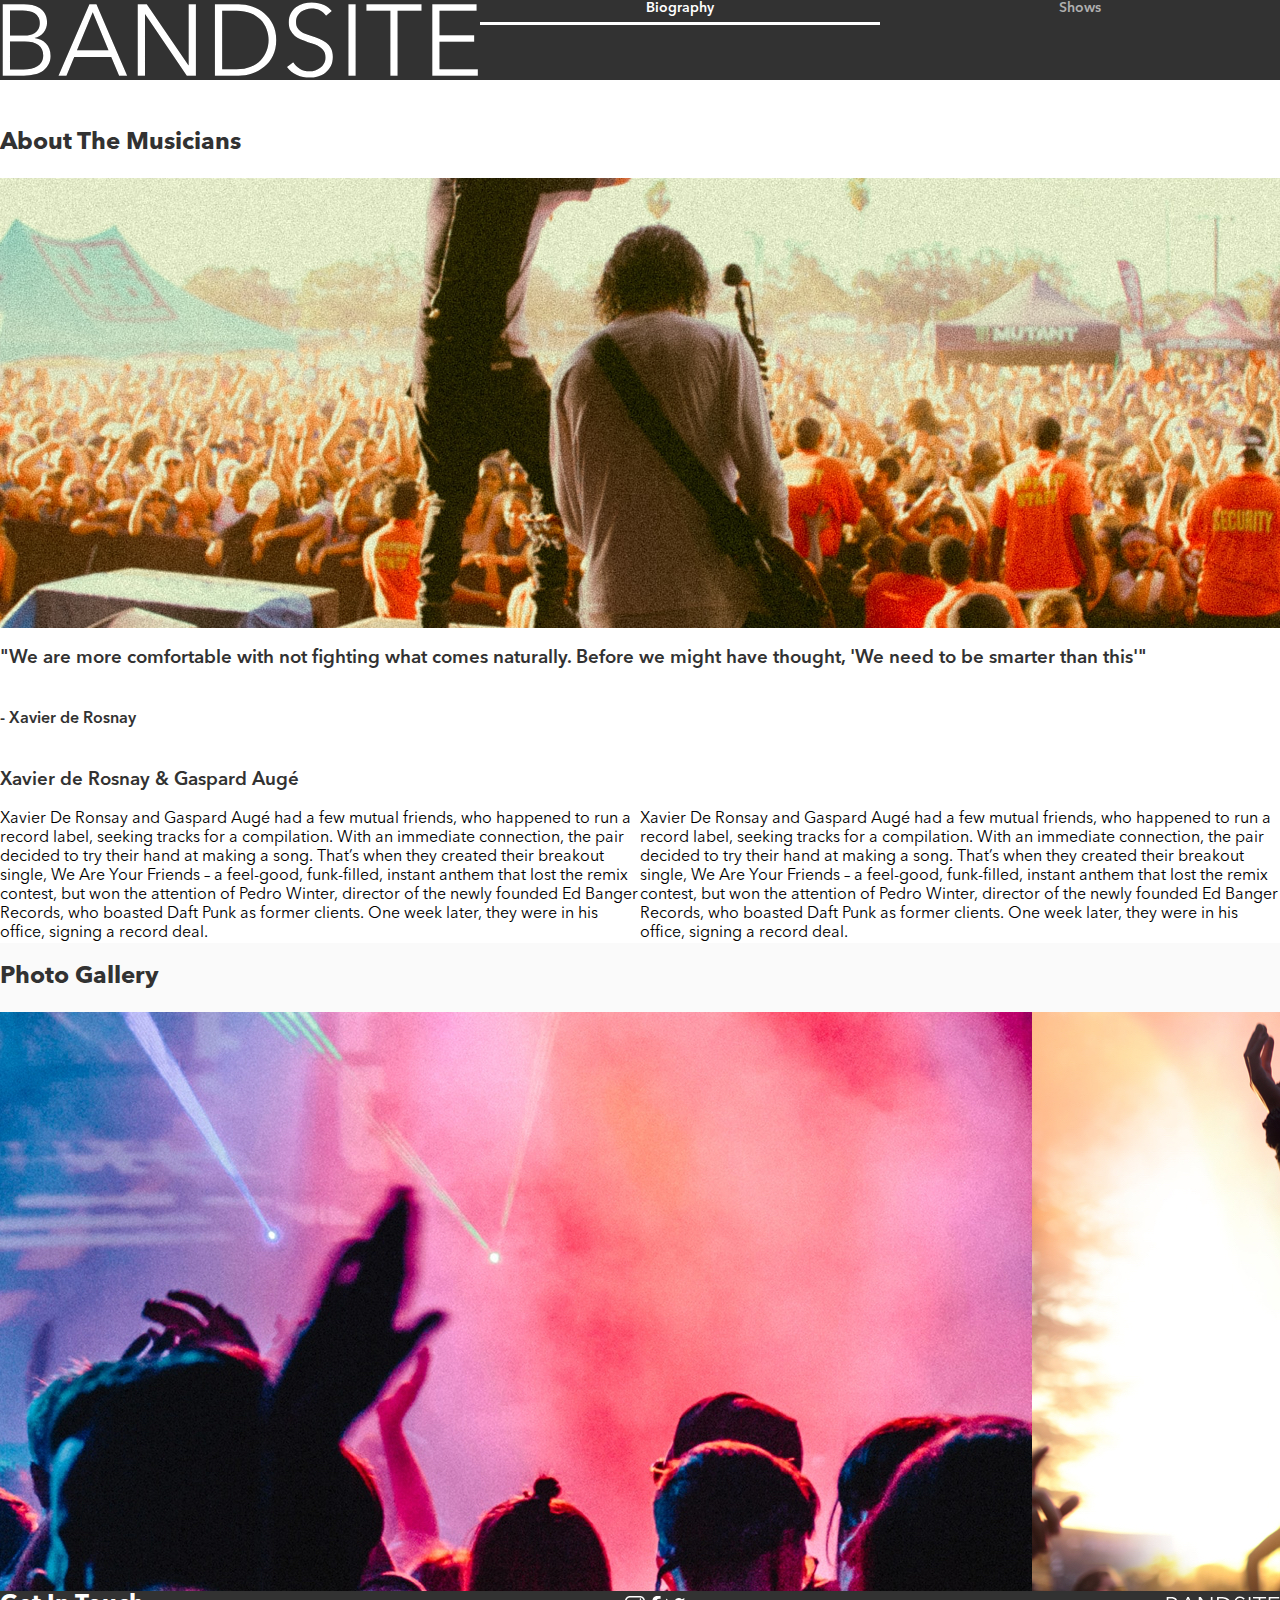
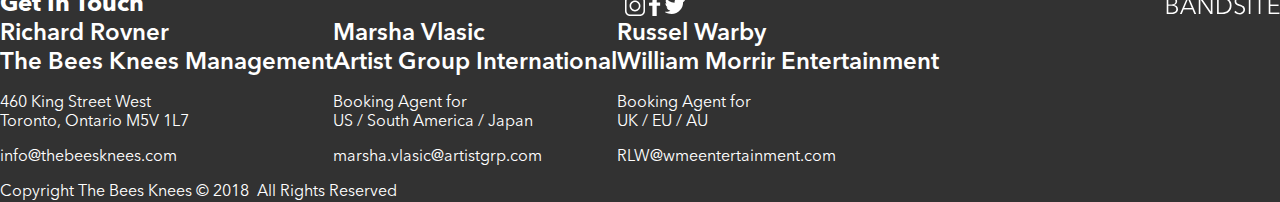
==== commit bcaf0228: "Finished desktop layout" ====
--- a/index.html
+++ b/index.html
@@ -7,164 +7,164 @@
   <title>BANDSITE</title>
 </head>
 <body>
-  <header class="title-bar">
-    <img
+  <header>
+    <div class="title-bar">
+      <img
       class="title-bar__logo"
       src="4.0 - Assets/Logo/Logo-bandsite.svg"
       alt="The bandsite logo" />
-    <nav class="title-bar__nav">
-      <a
-        class="title-bar__nav-link title-bar__nav-link--selected"
-        href="/index.html"
-      >
-        Biography
-      </a>
-      <a
-        class="title-bar__nav-link"
-        href="/pages/shows.html"
-      >
-        Shows
-      </a>
-    </nav>
+      <nav class="title-bar__nav">
+        <a
+          class="title-bar__nav-link title-bar__nav-link--selected"
+          href="/index.html"
+        >
+          Biography
+        </a>
+        <a
+          class="title-bar__nav-link"
+          href="/pages/shows.html"
+        >
+          Shows
+        </a>
+      </nav>
+    </div>
   </header>
 
-  <section class="hero">
-    <img
-      class="hero__img"
-      src="/4.0 - Assets/Images/josh-sorenson-LVmyjS0hxYU-unsplash.jpg"
-      alt="The hero image" />
-    <h2 class="hero__title">Gaspard Augé & Xavier de Rosnay</h2>
-  </section>
+  <main>
+    <section class="hero">
+      <h2 class="hero__title">Gaspard Augé & Xavier de Rosnay</h2>
+    </section>
 
-  <section class="about">
-    <h2 class="about__title">About The Musicians</h2>
-    <img
-      class="about__img"
-      src="4.0 - Assets/Images/frankie-cordoba-9YOFgi3U7lc-unsplash.jpg"
-      alt="A picture of the band performing" />
-    <h3 class="about__quote">
-      "We are more comfortable with not fighting what comes naturally.
-      Before we might have thought, 'We need to be smarter than this'"
-    </h3>
-    <h4 class="about__author">- Xavier de Rosnay</h4>
-    <h3 class="about__subheading">Xavier de Rosnay & Gaspard Augé</h3>
-    <div class="about__descriptions">
-      <p class="about__description">
-        Xavier De Ronsay and Gaspard Augé had a few mutual friends,
-        who happened to run a record label, seeking tracks for a compilation.
-        With an immediate connection, the pair decided to try their hand at making a song.
-        That’s when they created their breakout single, We Are Your Friends – a feel-good,
-        funk-filled, instant anthem that lost the remix contest,
-        but won the attention of Pedro Winter, director of the newly founded Ed Banger Records,
-        who boasted Daft Punk as former clients. One week later,
-        they were in his office, signing a record deal.
-      </p>
-      <p class="about__description">
-        Xavier De Ronsay and Gaspard Augé had a few mutual friends,
-        who happened to run a record label, seeking tracks for a compilation.
-        With an immediate connection, the pair decided to try their hand at making a song.
-        That’s when they created their breakout single, We Are Your Friends – a feel-good,
-        funk-filled, instant anthem that lost the remix contest,
-        but won the attention of Pedro Winter, director of the newly founded Ed Banger Records,
-        who boasted Daft Punk as former clients. One week later,
-        they were in his office, signing a record deal.
-      </p>
-    </div>
-  </section>
+    <section class="about">
+      <h2 class="about__title">About The Musicians</h2>
+      <img
+        class="about__img"
+        src="4.0 - Assets/Images/frankie-cordoba-9YOFgi3U7lc-unsplash.jpg"
+        alt="A picture of the band performing" />
+      <h3 class="about__quote">
+        "We are more comfortable with not fighting what comes naturally.
+        Before we might have thought, 'We need to be smarter than this'"
+      </h3>
+      <h4 class="about__author">- Xavier de Rosnay</h4>
+      <h3 class="about__subheading">Xavier de Rosnay & Gaspard Augé</h3>
+      <div class="about__descriptions">
+        <p class="about__description">
+          Xavier De Ronsay and Gaspard Augé had a few mutual friends,
+          who happened to run a record label, seeking tracks for a compilation.
+          With an immediate connection, the pair decided to try their hand at making a song.
+          That’s when they created their breakout single, We Are Your Friends – a feel-good,
+          funk-filled, instant anthem that lost the remix contest,
+          but won the attention of Pedro Winter, director of the newly founded Ed Banger Records,
+          who boasted Daft Punk as former clients. One week later,
+          they were in his office, signing a record deal.
+        </p>
+        <p class="about__description">
+          Xavier De Ronsay and Gaspard Augé had a few mutual friends,
+          who happened to run a record label, seeking tracks for a compilation.
+          With an immediate connection, the pair decided to try their hand at making a song.
+          That’s when they created their breakout single, We Are Your Friends – a feel-good,
+          funk-filled, instant anthem that lost the remix contest,
+          but won the attention of Pedro Winter, director of the newly founded Ed Banger Records,
+          who boasted Daft Punk as former clients. One week later,
+          they were in his office, signing a record deal.
+        </p>
+      </div>
+    </section>
 
-  <section class="gallery">
-    <h2 class="gallery__title">Photo Gallery</h2>
-    <div class="gallery__imgs">
+    <section class="gallery">
+      <h2 class="gallery__title">Photo Gallery</h2>
+      <div class="gallery__imgs">
+        <img
+        class="gallery__img"
+        src="/4.0 - Assets/Images/Photo-gallery-1.jpg"
+        alt="A concert photo" />
       <img 
-      class="gallery__img"
-      src="/4.0 - Assets/Images/Photo-gallery-1.jpg"
-      alt="A concert photo" />
-    <img 
-      class="gallery__img"
-      src="/4.0 - Assets/Images/Photo-gallery-2.jpg"
-      alt="A concert photo" />
-    <img 
-      class="gallery__img"
-      src="/4.0 - Assets/Images/Photo-gallery-3.jpg"
-      alt="A concert photo" />
-    <img 
-      class="gallery__img"
-      src="/4.0 - Assets/Images/Photo-gallery-4.jpg"
-      alt="A concert photo" />
-    <img 
-      class="gallery__img"
-      src="/4.0 - Assets/Images/Photo-gallery-5.jpg"
-      alt="A concert photo" />
-    <img 
-      class="gallery__img"
-      src="/4.0 - Assets/Images/Photo-gallery-6.jpg"
-      alt="A concert photo" />
-    <img 
-      class="gallery__img"
-      src="/4.0 - Assets/Images/Photo-gallery-7.jpg"
-      alt="A concert photo" />
-    <img 
-      class="gallery__img"
-      src="/4.0 - Assets/Images/Photo-gallery-8.jpg"
-      alt="A concert photo" />
-    <img 
-      class="gallery__img"
-      src="/4.0 - Assets/Images/Photo-gallery-9.jpg"
-      alt="A concert photo" />
-    </div>
-  </section>
+        class="gallery__img"
+        src="/4.0 - Assets/Images/Photo-gallery-2.jpg"
+        alt="A concert photo" />
+      <img
+        class="gallery__img"
+        src="/4.0 - Assets/Images/Photo-gallery-3.jpg"
+        alt="A concert photo" />
+      <img
+        class="gallery__img"
+        src="/4.0 - Assets/Images/Photo-gallery-4.jpg"
+        alt="A concert photo" />
+      <img
+        class="gallery__img"
+        src="/4.0 - Assets/Images/Photo-gallery-5.jpg"
+        alt="A concert photo" />
+      <img
+        class="gallery__img"
+        src="/4.0 - Assets/Images/Photo-gallery-6.jpg"
+        alt="A concert photo" />
+      <img
+        class="gallery__img"
+        src="/4.0 - Assets/Images/Photo-gallery-7.jpg"
+        alt="A concert photo" />
+      <img
+        class="gallery__img"
+        src="/4.0 - Assets/Images/Photo-gallery-8.jpg"
+        alt="A concert photo" />
+      <img
+        class="gallery__img"
+        src="/4.0 - Assets/Images/Photo-gallery-9.jpg"
+        alt="A concert photo" />
+      </div>
+    </section>
 
-  <footer class="info">
-    <div class="info__first-row">
-      <h2 class="info__title">Get In Touch</h2>
-      <div class="info__icons">
-        <img 
-          class="info__icon"
-          src="4.0 - Assets/Icons/SVG/Icon-instagram.svg"
-          alt="An Instagram icon" />
-        <img 
-          class="info__icon"
-          src="4.0 - Assets/Icons/SVG/Icon-facebook.svg"
-          alt="A Facebook icon" />
-        <img 
-          class="info__icon"
-          src="4.0 - Assets/Icons/SVG/Icon-twitter.svg"
-          alt="A Twitter icon" />
+    <footer class="info">
+      <div class="info__first-row">
+        <h2 class="info__title">Get In Touch</h2>
+        <div class="info__icons">
+          <img
+            class="info__icon"
+            src="4.0 - Assets/Icons/SVG/Icon-instagram.svg"
+            alt="An Instagram icon" />
+          <img
+            class="info__icon"
+            src="4.0 - Assets/Icons/SVG/Icon-facebook.svg"
+            alt="A Facebook icon" />
+          <img
+            class="info__icon"
+            src="4.0 - Assets/Icons/SVG/Icon-twitter.svg"
+            alt="A Twitter icon" />
+        </div>
+        <img
+          class="info__logo"
+          src="4.0 - Assets/Logo/Logo-bandsite.svg"
+          alt="The bandsite logo" />
       </div>
-      <img
-        class="info__logo"
-        src="4.0 - Assets/Logo/Logo-bandsite.svg"
-        alt="The bandsite logo" />
-    </div>
 
-    <div class="contact-cards">
-      <div class="contact-card">
-        <h2 class="contact-card__name">Richard Rovner</h2>
-        <h2 class="contact-card__org">The Bees Knees Management</h2>
-        <p class="contact-card__addr">460 King Street West</p>
-        <p class="contact-card__addr">Toronto, Ontario M5V 1L7</p>
-        <p class="contact-card__email">info@thebeesknees.com</p>
+      <div class="contact-cards">
+        <div class="contact-card">
+          <h2 class="contact-card__name">Richard Rovner</h2>
+          <h2 class="contact-card__org">The Bees Knees Management</h2>
+          <p class="contact-card__addr">460 King Street West</p>
+          <p class="contact-card__addr">Toronto, Ontario M5V 1L7</p>
+          <p class="contact-card__email">info@thebeesknees.com</p>
+        </div>
+        <div class="contact-card">
+          <h2 class="contact-card__name">Marsha Vlasic</h2>
+          <h2 class="contact-card__org">Artist Group International</h2>
+          <p class="contact-card__pos">Booking Agent for</p>
+          <p class="contact-card__pos">US / South America / Japan</p>
+          <p class="contact-card__email">marsha.vlasic@artistgrp.com</p>
+        </div>
+        <div class="contact-card">
+          <h2 class="contact-card__name">Russel Warby</h2>
+          <h2 class="contact-card__org">William Morrir Entertainment</h2>
+          <p class="contact-card__pos">Booking Agent for</p>
+          <p class="contact-card__pos">UK / EU / AU</p>
+          <p class="contact-card__email">RLW@wmeentertainment.com</p>
+        </div>
       </div>
-      <div class="contact-card">
-        <h2 class="contact-card__name">Marsha Vlasic</h2>
-        <h2 class="contact-card__org">Artist Group International</h2>
-        <p class="contact-card__pos">Booking Agent for</p>
-        <p class="contact-card__pos">US / South America / Japan</p>
-        <p class="contact-card__email">marsha.vlasic@artistgrp.com</p>
+
+      <div class="copyright">
+        <p class="copyright__text">Copyright The Bees Knees &copy; 2018 &nbsp;</p>
+        <p class="copyright__text">All Rights Reserved</p>
       </div>
-      <div class="contact-card">
-        <h2 class="contact-card__name">Russel Warby</h2>
-        <h2 class="contact-card__org">William Morrir Entertainment</h2>
-        <p class="contact-card__pos">Booking Agent for</p>
-        <p class="contact-card__pos">UK / EU / AU</p>
-        <p class="contact-card__email">RLW@wmeentertainment.com</p>
-      </div>
-    </div>
-
-    <div class="copyright">
-      <p class="copyright__text">Copyright The Bees Knees &copy; 2018 &nbsp;</p>
-      <p class="copyright__text">All Rights Reserved</p>
-    </div>
-  </footer>
+    </footer>
+  </main>
 </body>
-</html>+</html>
--- a/styles/main.css
+++ b/styles/main.css
@@ -30,12 +30,20 @@
   list-style-type: none;
 }
 
+main {
+  margin-top: 80px;
+}
+
 .title-bar {
+  position: fixed;
+  top: 0;
+  left: 0;
+  z-index: 2;
   display: -webkit-box;
   display: -ms-flexbox;
   display: flex;
   background-color: #323232;
-  width: 100%;
+  width: 100vw;
   height: 80px;
 }
 
@@ -51,6 +59,15 @@
 @media screen and (min-width: 321px) and (max-width: 768px) {
   .title-bar {
     padding: 0 24px;
+    -webkit-box-align: center;
+        -ms-flex-align: center;
+            align-items: center;
+  }
+}
+
+@media screen and (max-width: 1200px) {
+  .title-bar {
+    padding: 0 150px;
     -webkit-box-align: center;
         -ms-flex-align: center;
             align-items: center;
@@ -67,7 +84,12 @@
   -webkit-box-flex: 1;
       -ms-flex-positive: 1;
           flex-grow: 1;
-  margin: 1rem 0;
+}
+
+@media screen and (max-width: 1200px) {
+  .title-bar__logo {
+    margin: 0 56px 0 0;
+  }
 }
 
 .title-bar__nav {
@@ -75,13 +97,22 @@
   display: -ms-flexbox;
   display: flex;
   width: 100%;
+  height: 100%;
 }
 
 @media screen and (min-width: 321px) and (max-width: 768px) {
   .title-bar__nav {
-    -webkit-box-flex: 2;
-        -ms-flex-positive: 2;
-            flex-grow: 2;
+    -webkit-box-flex: 1;
+        -ms-flex-positive: 1;
+            flex-grow: 1;
+  }
+}
+
+@media screen and (max-width: 1200px) {
+  .title-bar__nav {
+    -webkit-box-flex: 1;
+        -ms-flex-positive: 1;
+            flex-grow: 1;
   }
 }
 
@@ -109,9 +140,27 @@
     -webkit-box-align: center;
         -ms-flex-align: center;
             align-items: center;
+    height: 100%;
     width: 72px;
-    margin: 10px 24px 0 48px;
-    height: 70px;
+  }
+}
+
+@media screen and (max-width: 1200px) {
+  .title-bar__nav-link {
+    -webkit-box-sizing: border-box;
+            box-sizing: border-box;
+    display: -webkit-box;
+    display: -ms-flexbox;
+    display: flex;
+    -webkit-box-pack: center;
+        -ms-flex-pack: center;
+            justify-content: center;
+    -webkit-box-align: center;
+        -ms-flex-align: center;
+            align-items: center;
+    width: 80px;
+    height: 100%;
+    margin: 0 56px 0 12px;
   }
 }
 
@@ -121,8 +170,15 @@
 }
 
 .hero {
-  position: relative;
+  display: -webkit-box;
+  display: -ms-flexbox;
+  display: flex;
+  -webkit-box-align: center;
+      -ms-flex-align: center;
+          align-items: center;
   overflow: hidden;
+  background-image: url("../4.0 - Assets/Images/josh-sorenson-LVmyjS0hxYU-unsplash.jpg");
+  background-size: cover;
 }
 
 @media screen and (max-width: 320px) {
@@ -137,16 +193,13 @@
   }
 }
 
-.hero__img {
-  -o-object-fit: cover;
-     object-fit: cover;
-  width: 100%;
+@media screen and (max-width: 1200px) {
+  .hero {
+    height: 670px;
+  }
 }
 
 .hero__title {
-  position: absolute;
-  height: auto;
-  top: 30%;
   color: white;
   margin: 0;
   font-family: "AvenirNext";
@@ -170,6 +223,15 @@
   }
 }
 
+@media screen and (max-width: 1200px) {
+  .hero__title {
+    font-size: 60px;
+    line-height: 68px;
+    padding: 0 150px;
+    width: 50%;
+  }
+}
+
 .about {
   display: -webkit-box;
   display: -ms-flexbox;
@@ -192,6 +254,12 @@
   }
 }
 
+@media screen and (max-width: 1200px) {
+  .about {
+    padding: 0 9.375rem;
+  }
+}
+
 .about__title {
   font-family: "AvenirNext";
   font-weight: 500;
@@ -215,8 +283,29 @@
   }
 }
 
+@media screen and (max-width: 1200px) {
+  .about__title {
+    font-size: 36px;
+    line-height: 44px;
+    margin: 48px 0;
+  }
+}
+
 .about__img {
-  width: 100%;
+  -o-object-fit: cover;
+     object-fit: cover;
+  -webkit-box-flex: 1;
+      -ms-flex-positive: 1;
+          flex-grow: 1;
+  height: 450px;
+  -o-object-position: 50% 60%;
+     object-position: 50% 60%;
+}
+
+@media screen and (max-width: 1200px) {
+  .about__img {
+    margin: 0 56px;
+  }
 }
 
 .about__quote, .about__subheading {
@@ -242,6 +331,15 @@
   }
 }
 
+@media screen and (max-width: 1200px) {
+  .about__quote, .about__subheading {
+    font-size: 24px;
+    font-weight: 500;
+    line-height: 32px;
+    margin: 48px 56px 0 56px;
+  }
+}
+
 .about__author {
   font-family: "AvenirNext";
   font-weight: 300;
@@ -260,6 +358,14 @@
   .about__author {
     font-size: 14px;
     margin: 36px 0 0 0;
+  }
+}
+
+@media screen and (max-width: 1200px) {
+  .about__author {
+    font-size: 16px;
+    line-height: 24px;
+    margin: 40px 56px 0 56px;
   }
 }
 
@@ -275,7 +381,7 @@
     -webkit-box-direction: normal;
         -ms-flex-direction: column;
             flex-direction: column;
-    margin: 24px 0 40px 0;
+    margin: 0 0 40px 0;
   }
 }
 
@@ -285,6 +391,15 @@
   }
   .about__descriptions :first-child {
     margin-right: 24px;
+  }
+}
+
+@media screen and (max-width: 1200px) {
+  .about__descriptions {
+    margin: 32px 56px 48px 56px;
+  }
+  .about__descriptions :first-child {
+    margin-right: 40px;
   }
 }
 
@@ -298,12 +413,21 @@
   .about__description {
     font-size: 12px;
     line-height: 18px;
+    margin-top: 24px;
   }
 }
 
 @media screen and (min-width: 321px) and (max-width: 768px) {
   .about__description {
     width: 345px;
+    font-size: 14px;
+    line-height: 20px;
+  }
+}
+
+@media screen and (max-width: 1200px) {
+  .about__description {
+    width: 420px;
     font-size: 14px;
     line-height: 20px;
   }
@@ -325,15 +449,20 @@
 
 @media screen and (max-width: 320px) {
   .gallery {
-    padding: 0 1rem;
+    padding: 0 1rem 40px 1rem;
     margin-bottom: 40px;
   }
 }
 
 @media screen and (min-width: 321px) and (max-width: 768px) {
   .gallery {
-    padding: 0 1.5rem;
-    margin-bottom: 40px;
+    padding: 0 1.5rem 40px 1.5rem;
+  }
+}
+
+@media screen and (max-width: 1200px) {
+  .gallery {
+    padding: 0 9.375rem 40px 9.375rem;
   }
 }
 
@@ -357,6 +486,14 @@
     font-size: 36px;
     line-height: 44px;
     margin: 48px 0 32px 0;
+  }
+}
+
+@media screen and (max-width: 1200px) {
+  .gallery__title {
+    font-size: 36px;
+    line-height: 44px;
+    margin: 48px 0 42px 0;
   }
 }
 
@@ -385,6 +522,16 @@
   }
 }
 
+@media screen and (max-width: 1200px) {
+  .gallery__imgs {
+    -ms-flex-wrap: wrap;
+        flex-wrap: wrap;
+    -webkit-box-pack: justify;
+        -ms-flex-pack: justify;
+            justify-content: space-between;
+  }
+}
+
 @media screen and (max-width: 320px) {
   .gallery__img {
     width: 18rem;
@@ -397,6 +544,13 @@
     width: 224px;
     height: 126px;
     margin-top: 1.5rem;
+  }
+}
+
+@media screen and (max-width: 1200px) {
+  .gallery__img {
+    width: calc((100% - 48px) /3);
+    margin-top: 24px;
   }
 }
 
@@ -422,6 +576,12 @@
 @media screen and (min-width: 321px) and (max-width: 768px) {
   .info {
     padding: 0 24px;
+  }
+}
+
+@media screen and (max-width: 1200px) {
+  .info {
+    padding: 0 150px;
   }
 }
 
@@ -438,19 +598,40 @@
   width: 100%;
 }
 
+@media screen and (max-width: 320px) {
+  .info__first-row {
+    margin: 32px 0;
+    -ms-flex-wrap: wrap;
+        flex-wrap: wrap;
+  }
+}
+
 @media screen and (min-width: 321px) and (max-width: 768px) {
   .info__first-row {
     margin: 48px 0;
   }
 }
 
+@media screen and (max-width: 1200px) {
+  .info__first-row {
+    margin: 48px 0;
+  }
+}
+
 .info__title {
   font-family: "AvenirNext";
   font-weight: 500;
   color: white;
-  font-size: 2rem;
-  line-height: 2rem;
   margin: 0;
+}
+
+@media screen and (max-width: 320px) {
+  .info__title {
+    font-size: 2rem;
+    line-height: 2rem;
+    margin-bottom: 24px;
+    width: 100%;
+  }
 }
 
 @media screen and (min-width: 321px) and (max-width: 768px) {
@@ -462,6 +643,15 @@
   }
 }
 
+@media screen and (max-width: 1200px) {
+  .info__title {
+    font-size: 36px;
+    line-height: 44px;
+    width: 224px;
+    margin-right: 56px;
+  }
+}
+
 .info__icons {
   display: -webkit-box;
   display: -ms-flexbox;
@@ -474,7 +664,7 @@
 @media screen and (max-width: 320px) {
   .info__icons {
     margin-left: 4px;
-    width: calc(50% - 16px);
+    width: calc(50% - 32px);
     -webkit-box-pack: justify;
         -ms-flex-pack: justify;
             justify-content: space-between;
@@ -489,11 +679,30 @@
   }
 }
 
+@media screen and (max-width: 1200px) {
+  .info__icons {
+    -webkit-box-flex: 1;
+        -ms-flex-positive: 1;
+            flex-grow: 1;
+  }
+}
+
 .info__icon {
   width: 20px;
   height: 20px;
-  padding-left: 24px;
-  padding-right: 12px;
+}
+
+@media screen and (min-width: 321px) and (max-width: 768px) {
+  .info__icon {
+    padding-left: 24px;
+    padding-right: 12px;
+  }
+}
+
+@media screen and (max-width: 1200px) {
+  .info__icon {
+    padding-right: 32px;
+  }
 }
 
 @media screen and (max-width: 320px) {
@@ -506,6 +715,15 @@
   display: -webkit-box;
   display: -ms-flexbox;
   display: flex;
+}
+
+@media screen and (max-width: 320px) {
+  .contact-cards {
+    -webkit-box-orient: vertical;
+    -webkit-box-direction: normal;
+        -ms-flex-direction: column;
+            flex-direction: column;
+  }
 }
 
 @media screen and (min-width: 321px) and (max-width: 768px) {
@@ -517,9 +735,36 @@
   }
 }
 
+@media screen and (max-width: 1200px) {
+  .contact-cards {
+    -webkit-box-pack: justify;
+        -ms-flex-pack: justify;
+            justify-content: space-between;
+    width: 100%;
+  }
+  .contact-cards :last-child {
+    -webkit-box-flex: 1;
+        -ms-flex-positive: 1;
+            flex-grow: 1;
+  }
+}
+
+@media screen and (max-width: 320px) {
+  .contact-card {
+    margin-bottom: 32px;
+  }
+}
+
 @media screen and (min-width: 321px) and (max-width: 768px) {
   .contact-card {
     width: 224px;
+  }
+}
+
+@media screen and (max-width: 1200px) {
+  .contact-card {
+    width: 224px;
+    margin-right: 56px;
   }
 }
 
@@ -544,8 +789,21 @@
   }
 }
 
+@media screen and (max-width: 1200px) {
+  .contact-card__name, .contact-card__org {
+    font-size: 1rem;
+    line-height: 1.5rem;
+  }
+}
+
 .contact-card__org {
   margin-bottom: 1rem;
+}
+
+@media screen and (max-width: 1200px) {
+  .contact-card__org {
+    margin-bottom: 24px;
+  }
 }
 
 .contact-card__addr, .contact-card__pos {
@@ -569,23 +827,63 @@
   }
 }
 
+@media screen and (max-width: 1200px) {
+  .contact-card__addr, .contact-card__pos {
+    font-size: 14x;
+    line-height: 20px;
+  }
+}
+
 .contact-card__email {
   color: white;
   font-family: "AvenirNext";
   font-weight: 100;
-  font-size: 12px;
-  margin: 1rem 0 0 0;
+}
+
+@media screen and (max-width: 320px) {
+  .contact-card__email {
+    font-size: 12px;
+    margin: 1rem 0 0 0;
+  }
+}
+
+@media screen and (min-width: 321px) and (max-width: 768px) {
+  .contact-card__email {
+    font-size: 14px;
+    line-height: 20px;
+  }
+}
+
+@media screen and (max-width: 1200px) {
+  .contact-card__email {
+    font-size: 16px;
+    line-height: 24px;
+    margin: 1.5rem 0 0 0;
+  }
 }
 
 .copyright {
   display: -webkit-box;
   display: -ms-flexbox;
   display: flex;
+}
+
+@media screen and (max-width: 320px) {
+  .copyright {
+    -ms-flex-wrap: wrap;
+        flex-wrap: wrap;
+  }
 }
 
 @media screen and (min-width: 321px) and (max-width: 768px) {
   .copyright {
     margin: 36px 0;
+  }
+}
+
+@media screen and (max-width: 1200px) {
+  .copyright {
+    margin: 40px 0;
   }
 }
 
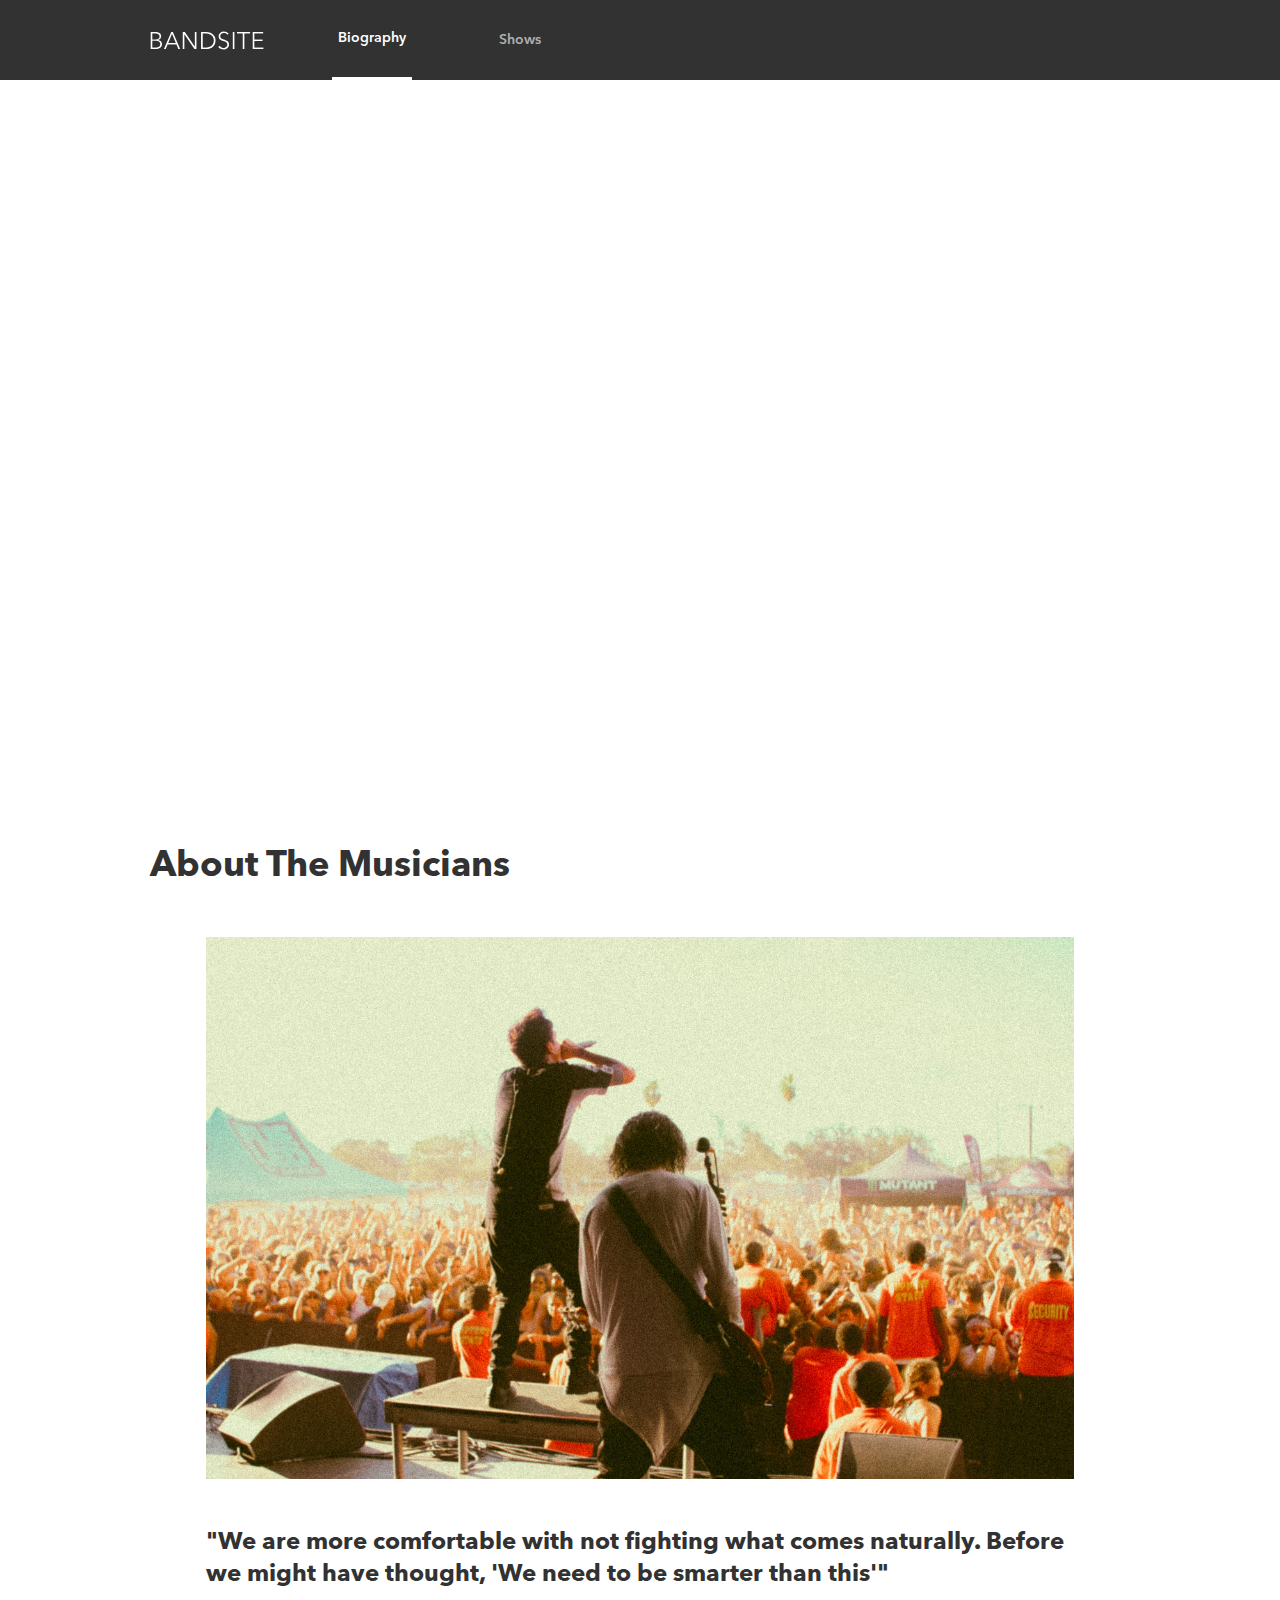
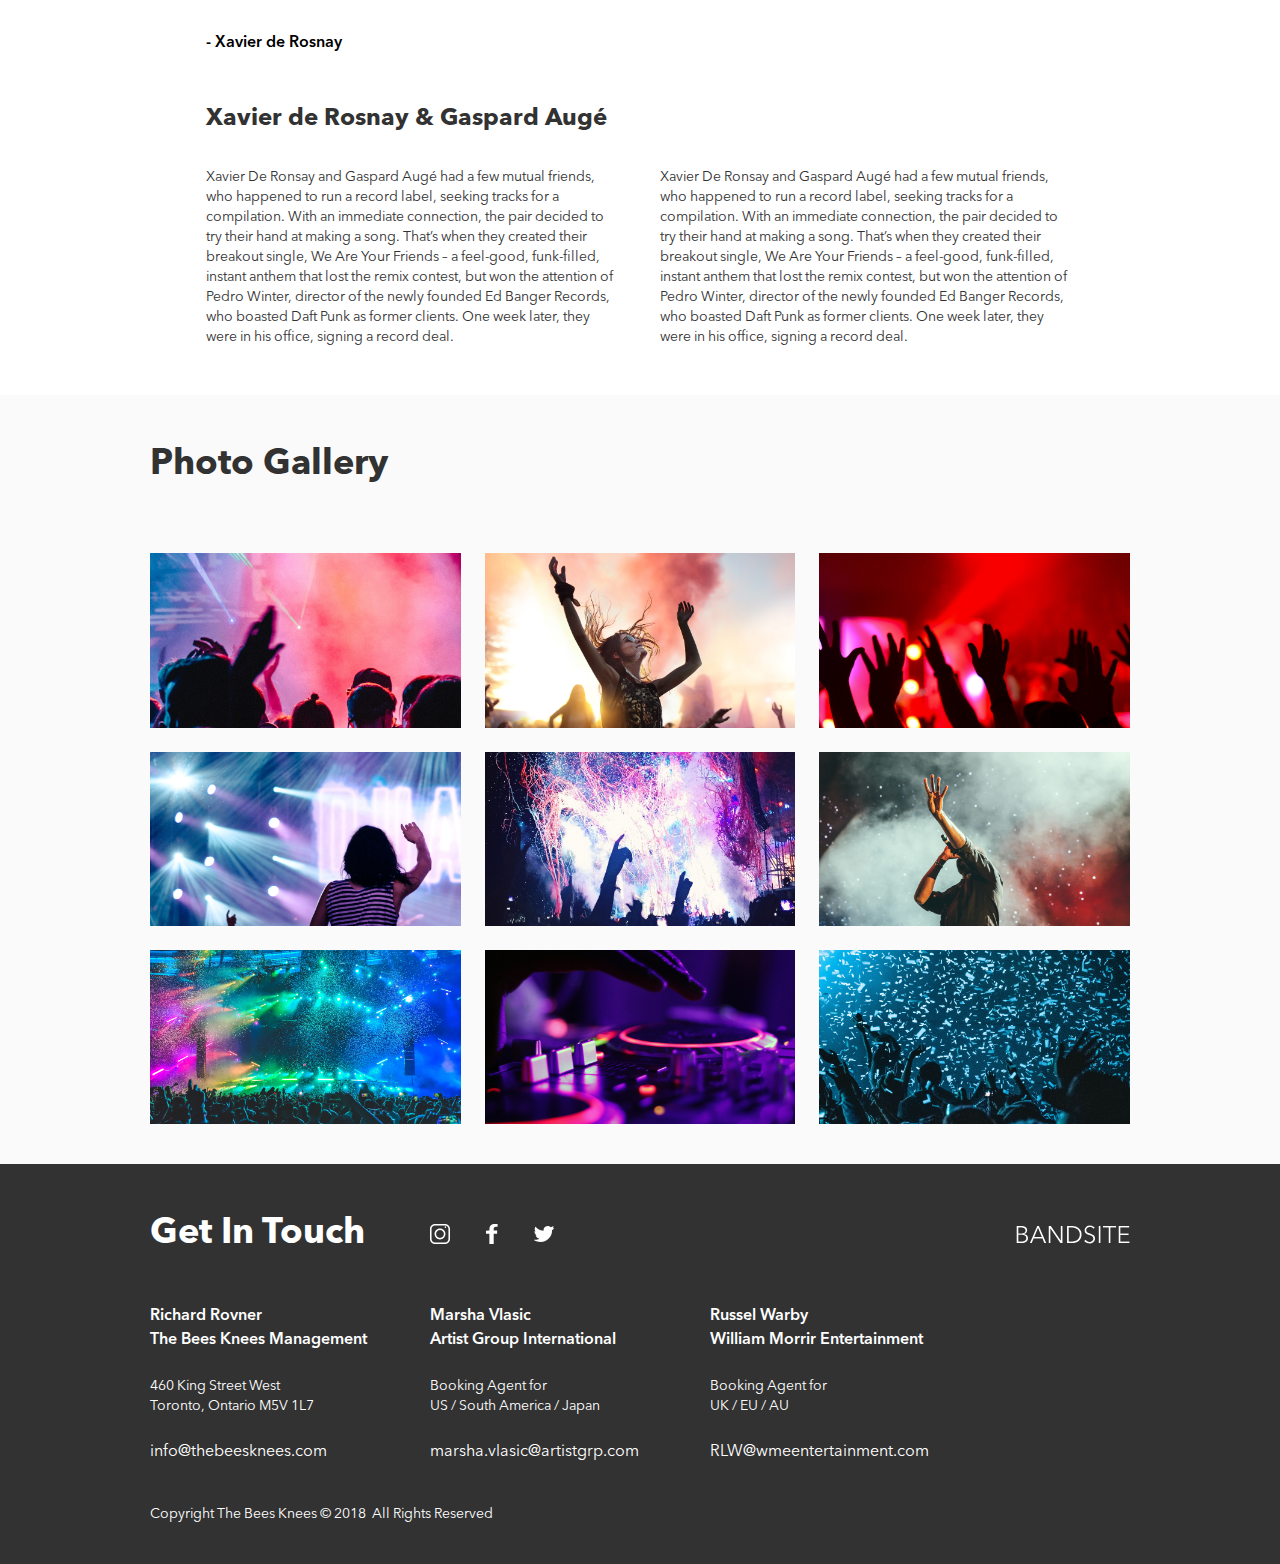
==== commit 860afb03: "Completed refactor" ====
--- a/index.html
+++ b/index.html
@@ -151,7 +151,7 @@
           <p class="contact-card__pos">US / South America / Japan</p>
           <p class="contact-card__email">marsha.vlasic@artistgrp.com</p>
         </div>
-        <div class="contact-card">
+        <div class="contact-card contact-card--right">
           <h2 class="contact-card__name">Russel Warby</h2>
           <h2 class="contact-card__org">William Morrir Entertainment</h2>
           <p class="contact-card__pos">Booking Agent for</p>
--- a/styles/main.css
+++ b/styles/main.css
@@ -31,23 +31,37 @@
 }
 
 main {
-  margin-top: 80px;
+  margin-top: 5rem;
 }
 
 .title-bar {
+  display: -webkit-box;
+  display: -ms-flexbox;
+  display: flex;
+  -webkit-box-pack: start;
+      -ms-flex-pack: start;
+          justify-content: flex-start;
+  -webkit-box-align: center;
+      -ms-flex-align: center;
+          align-items: center;
+  -webkit-box-sizing: border-box;
+          box-sizing: border-box;
+  -webkit-box-orient: horizontal;
+  -webkit-box-direction: normal;
+      -ms-flex-direction: row;
+          flex-direction: row;
+  -ms-flex-wrap: nowrap;
+      flex-wrap: nowrap;
   position: fixed;
   top: 0;
   left: 0;
   z-index: 2;
-  display: -webkit-box;
-  display: -ms-flexbox;
-  display: flex;
   background-color: #323232;
-  width: 100vw;
+  width: 100%;
   height: 80px;
 }
 
-@media screen and (max-width: 320px) {
+@media screen and (max-width: 767px) {
   .title-bar {
     -webkit-box-orient: vertical;
     -webkit-box-direction: normal;
@@ -56,21 +70,15 @@
   }
 }
 
-@media screen and (min-width: 321px) and (max-width: 768px) {
+@media screen and (min-width: 768px) and (max-width: 1199px) {
   .title-bar {
-    padding: 0 24px;
-    -webkit-box-align: center;
-        -ms-flex-align: center;
-            align-items: center;
-  }
-}
-
-@media screen and (max-width: 1200px) {
+    padding: 0 1.5rem;
+  }
+}
+
+@media screen and (min-width: 1200px) {
   .title-bar {
-    padding: 0 150px;
-    -webkit-box-align: center;
-        -ms-flex-align: center;
-            align-items: center;
+    padding: 0 9.375rem;
   }
 }
 
@@ -81,86 +89,91 @@
   -webkit-box-pack: center;
       -ms-flex-pack: center;
           justify-content: center;
+  -webkit-box-align: stretch;
+      -ms-flex-align: stretch;
+          align-items: stretch;
+  -webkit-box-sizing: content-box;
+          box-sizing: content-box;
+  -webkit-box-orient: horizontal;
+  -webkit-box-direction: normal;
+      -ms-flex-direction: row;
+          flex-direction: row;
+  -ms-flex-wrap: nowrap;
+      flex-wrap: nowrap;
+}
+
+@media screen and (max-width: 767px) {
+  .title-bar__logo {
+    padding: 1rem 0;
+  }
+}
+
+@media screen and (min-width: 768px) and (max-width: 1199px) {
+  .title-bar__logo {
+    padding: 0 3.5rem 0 0;
+  }
+}
+
+@media screen and (min-width: 1200px) {
+  .title-bar__logo {
+    padding: 0 3.5rem 0 0;
+  }
+}
+
+.title-bar__nav {
+  display: -webkit-box;
+  display: -ms-flexbox;
+  display: flex;
+  width: 100%;
+  height: 100%;
   -webkit-box-flex: 1;
       -ms-flex-positive: 1;
           flex-grow: 1;
 }
 
-@media screen and (max-width: 1200px) {
-  .title-bar__logo {
-    margin: 0 56px 0 0;
-  }
-}
-
-.title-bar__nav {
-  display: -webkit-box;
-  display: -ms-flexbox;
-  display: flex;
-  width: 100%;
-  height: 100%;
-}
-
-@media screen and (min-width: 321px) and (max-width: 768px) {
-  .title-bar__nav {
-    -webkit-box-flex: 1;
-        -ms-flex-positive: 1;
-            flex-grow: 1;
-  }
-}
-
-@media screen and (max-width: 1200px) {
-  .title-bar__nav {
-    -webkit-box-flex: 1;
-        -ms-flex-positive: 1;
-            flex-grow: 1;
-  }
-}
-
 .title-bar__nav-link {
   font-family: "AvenirNext";
   font-weight: 300;
   color: #afafaf;
+  display: -webkit-box;
+  display: -ms-flexbox;
+  display: flex;
+  -webkit-box-pack: center;
+      -ms-flex-pack: center;
+          justify-content: center;
+  -webkit-box-align: center;
+      -ms-flex-align: center;
+          align-items: center;
+  -webkit-box-sizing: border-box;
+          box-sizing: border-box;
+  -webkit-box-orient: horizontal;
+  -webkit-box-direction: normal;
+      -ms-flex-direction: row;
+          flex-direction: row;
+  -ms-flex-wrap: nowrap;
+      flex-wrap: nowrap;
+  text-decoration: none;
   font-size: 0.875rem;
-  height: 1.375rem;
-  width: 50%;
-  text-align: center;
-  text-decoration: none;
-}
-
-@media screen and (min-width: 321px) and (max-width: 768px) {
+}
+
+@media screen and (max-width: 767px) {
   .title-bar__nav-link {
-    -webkit-box-sizing: border-box;
-            box-sizing: border-box;
-    display: -webkit-box;
-    display: -ms-flexbox;
-    display: flex;
-    -webkit-box-pack: center;
-        -ms-flex-pack: center;
-            justify-content: center;
-    -webkit-box-align: center;
-        -ms-flex-align: center;
-            align-items: center;
     height: 100%;
-    width: 72px;
-  }
-}
-
-@media screen and (max-width: 1200px) {
+    width: 50%;
+  }
+}
+
+@media screen and (min-width: 768px) and (max-width: 1199px) {
   .title-bar__nav-link {
-    -webkit-box-sizing: border-box;
-            box-sizing: border-box;
-    display: -webkit-box;
-    display: -ms-flexbox;
-    display: flex;
-    -webkit-box-pack: center;
-        -ms-flex-pack: center;
-            justify-content: center;
-    -webkit-box-align: center;
-        -ms-flex-align: center;
-            align-items: center;
-    width: 80px;
-    height: 100%;
-    margin: 0 56px 0 12px;
+    width: 4.5rem;
+    margin: 0 3.5rem 0 0.75rem;
+  }
+}
+
+@media screen and (min-width: 1200px) {
+  .title-bar__nav-link {
+    width: 5rem;
+    margin: 0 3.5rem 0 0.75rem;
   }
 }
 
@@ -173,62 +186,71 @@
   display: -webkit-box;
   display: -ms-flexbox;
   display: flex;
+  -webkit-box-pack: start;
+      -ms-flex-pack: start;
+          justify-content: flex-start;
   -webkit-box-align: center;
       -ms-flex-align: center;
           align-items: center;
-  overflow: hidden;
+  -webkit-box-sizing: content-box;
+          box-sizing: content-box;
+  -webkit-box-orient: horizontal;
+  -webkit-box-direction: normal;
+      -ms-flex-direction: row;
+          flex-direction: row;
+  -ms-flex-wrap: nowrap;
+      flex-wrap: nowrap;
   background-image: url("../4.0 - Assets/Images/josh-sorenson-LVmyjS0hxYU-unsplash.jpg");
   background-size: cover;
 }
 
-@media screen and (max-width: 320px) {
+@media screen and (max-width: 767px) {
   .hero {
-    height: 183px;
-  }
-}
-
-@media screen and (min-width: 321px) and (max-width: 768px) {
+    height: calc(.57*(100vw));
+  }
+}
+
+@media screen and (min-width: 768px) and (max-width: 1199px) {
   .hero {
-    height: 400px;
-  }
-}
-
-@media screen and (max-width: 1200px) {
+    height: calc(.52*(100vw));
+  }
+}
+
+@media screen and (min-width: 1200px) {
   .hero {
-    height: 670px;
+    height: calc(.56*(100vw));
   }
 }
 
 .hero__title {
+  font-family: "AvenirNext";
+  font-weight: 500;
   color: white;
-  margin: 0;
-  font-family: "AvenirNext";
-  font-weight: 500;
-  width: 75%;
-}
-
-@media screen and (max-width: 320px) {
+  width: 576px;
+}
+
+@media screen and (max-width: 767px) {
   .hero__title {
     font-size: 1.5rem;
     line-height: 2rem;
-    padding: 0 16px;
-  }
-}
-
-@media screen and (min-width: 321px) and (max-width: 768px) {
+    margin: 0 1rem;
+    width: 75%;
+  }
+}
+
+@media screen and (min-width: 768px) and (max-width: 1199px) {
   .hero__title {
-    font-size: 60px;
-    line-height: 68px;
-    padding: 0 24px;
-  }
-}
-
-@media screen and (max-width: 1200px) {
+    font-size: 3.75rem;
+    line-height: 4.25rem;
+    margin: 0 1.5rem;
+  }
+}
+
+@media screen and (min-width: 1200px) {
   .hero__title {
-    font-size: 60px;
-    line-height: 68px;
-    padding: 0 150px;
-    width: 50%;
+    font-size: 3.75rem;
+    line-height: 4.25rem;
+    margin: 0 9.375rem;
   }
 }
 
@@ -236,25 +258,35 @@
   display: -webkit-box;
   display: -ms-flexbox;
   display: flex;
+  -webkit-box-pack: center;
+      -ms-flex-pack: center;
+          justify-content: center;
+  -webkit-box-align: stretch;
+      -ms-flex-align: stretch;
+          align-items: stretch;
+  -webkit-box-sizing: content-box;
+          box-sizing: content-box;
   -webkit-box-orient: vertical;
   -webkit-box-direction: normal;
       -ms-flex-direction: column;
           flex-direction: column;
-}
-
-@media screen and (max-width: 320px) {
+  -ms-flex-wrap: nowrap;
+      flex-wrap: nowrap;
+}
+
+@media screen and (max-width: 767px) {
   .about {
     padding: 0 1rem;
   }
 }
 
-@media screen and (min-width: 321px) and (max-width: 768px) {
+@media screen and (min-width: 768px) and (max-width: 1199px) {
   .about {
     padding: 0 1.5rem;
   }
 }
 
-@media screen and (max-width: 1200px) {
+@media screen and (min-width: 1200px) {
   .about {
     padding: 0 9.375rem;
   }
@@ -267,105 +299,114 @@
   width: 100%;
 }
 
-@media screen and (max-width: 320px) {
+@media screen and (max-width: 767px) {
   .about__title {
     font-size: 1.5rem;
     line-height: 2rem;
-    margin: 32px 0 24px 0;
-  }
-}
-
-@media screen and (min-width: 321px) and (max-width: 768px) {
+    margin: 2rem 0 1.5rem 0;
+  }
+}
+
+@media screen and (min-width: 768px) and (max-width: 1199px) {
   .about__title {
-    font-size: 36px;
-    line-height: 44px;
-    margin: 48px 0 32px 0;
-  }
-}
-
-@media screen and (max-width: 1200px) {
+    font-size: 2.25rem;
+    line-height: 2.75rem;
+    margin: 3rem 0 2rem 0;
+  }
+}
+
+@media screen and (min-width: 1200px) {
   .about__title {
-    font-size: 36px;
-    line-height: 44px;
-    margin: 48px 0;
+    font-size: 2.25rem;
+    line-height: 2.75rem;
+    margin: 3rem 0;
   }
 }
 
 .about__img {
   -o-object-fit: cover;
      object-fit: cover;
-  -webkit-box-flex: 1;
-      -ms-flex-positive: 1;
-          flex-grow: 1;
-  height: 450px;
   -o-object-position: 50% 60%;
      object-position: 50% 60%;
 }
 
-@media screen and (max-width: 1200px) {
+@media screen and (max-width: 767px) {
   .about__img {
-    margin: 0 56px;
+    height: calc(.625*(100vw - 2rem));
+  }
+}
+
+@media screen and (min-width: 768px) and (max-width: 1199px) {
+  .about__img {
+    height: calc(.625*(100vw - 3rem));
+  }
+}
+
+@media screen and (min-width: 1200px) {
+  .about__img {
+    height: calc(.625*(100vw - 25.75rem));
+    margin: 0 3.5rem;
   }
 }
 
 .about__quote, .about__subheading {
   font-family: "AvenirNext";
+  font-weight: 500;
+  color: #323232;
+}
+
+@media screen and (max-width: 767px) {
+  .about__quote, .about__subheading {
+    font-weight: 300;
+    font-size: 1rem;
+    line-height: 1.375rem;
+    margin: 1.5rem 0 0 0;
+  }
+}
+
+@media screen and (min-width: 768px) and (max-width: 1199px) {
+  .about__quote, .about__subheading {
+    font-size: 1.5rem;
+    line-height: 2rem;
+    margin: 2.25rem 0 0 0;
+  }
+}
+
+@media screen and (min-width: 1200px) {
+  .about__quote, .about__subheading {
+    font-size: 1.5rem;
+    line-height: 2rem;
+    margin: 3rem 3.5rem 0 3.5rem;
+  }
+}
+
+.about__author {
+  font-family: "AvenirNext";
   font-weight: 300;
-  color: #323232;
-}
-
-@media screen and (max-width: 320px) {
-  .about__quote, .about__subheading {
-    font-size: 16px;
-    line-height: 22px;
-    margin: 24px 0 0 0;
-  }
-}
-
-@media screen and (min-width: 321px) and (max-width: 768px) {
-  .about__quote, .about__subheading {
-    font-size: 24px;
-    font-weight: 500;
-    line-height: 32px;
-    margin: 36px 0 0 0;
-  }
-}
-
-@media screen and (max-width: 1200px) {
-  .about__quote, .about__subheading {
-    font-size: 24px;
-    font-weight: 500;
-    line-height: 32px;
-    margin: 48px 56px 0 56px;
-  }
-}
-
-.about__author {
-  font-family: "AvenirNext";
-  font-weight: 300;
-  color: #323232;
-}
-
-@media screen and (max-width: 320px) {
+  color: black;
+}
+
+@media screen and (max-width: 767px) {
   .about__author {
-    font-size: 14px;
-    margin-top: 32px;
-    margin-bottom: 16px;
-  }
-}
-
-@media screen and (min-width: 321px) and (max-width: 768px) {
+    font-size: 0.875rem;
+    line-height: 1.25rem;
+    margin: 2rem 0 1rem 0;
+  }
+}
+
+@media screen and (min-width: 768px) and (max-width: 1199px) {
   .about__author {
-    font-size: 14px;
-    margin: 36px 0 0 0;
-  }
-}
-
-@media screen and (max-width: 1200px) {
+    font-size: 0.875rem;
+    line-height: 1.25rem;
+    margin: 2.25rem 0 0 0;
+  }
+}
+
+@media screen and (min-width: 1200px) {
   .about__author {
-    font-size: 16px;
-    line-height: 24px;
-    margin: 40px 56px 0 56px;
+    font-size: 1rem;
+    line-height: 1.5rem;
+    margin: 2.5rem 3.5rem 0 3.5rem;
   }
 }
 
@@ -373,96 +414,110 @@
   display: -webkit-box;
   display: -ms-flexbox;
   display: flex;
-}
-
-@media screen and (max-width: 320px) {
+  -webkit-box-pack: justify;
+      -ms-flex-pack: justify;
+          justify-content: space-between;
+  -webkit-box-align: stretch;
+      -ms-flex-align: stretch;
+          align-items: stretch;
+  -webkit-box-sizing: content-box;
+          box-sizing: content-box;
+  -webkit-box-orient: horizontal;
+  -webkit-box-direction: normal;
+      -ms-flex-direction: row;
+          flex-direction: row;
+  -ms-flex-wrap: nowrap;
+      flex-wrap: nowrap;
+}
+
+@media screen and (max-width: 767px) {
   .about__descriptions {
     -webkit-box-orient: vertical;
     -webkit-box-direction: normal;
         -ms-flex-direction: column;
             flex-direction: column;
-    margin: 0 0 40px 0;
-  }
-}
-
-@media screen and (min-width: 321px) and (max-width: 768px) {
+    margin: 0 0 2.5rem 0;
+  }
+}
+
+@media screen and (min-width: 768px) and (max-width: 1199px) {
   .about__descriptions {
-    margin: 24px 0 36px 0;
-  }
-  .about__descriptions :first-child {
-    margin-right: 24px;
-  }
-}
-
-@media screen and (max-width: 1200px) {
+    margin: 1.5rem 0 2.25rem 0;
+  }
+}
+
+@media screen and (min-width: 1200px) {
   .about__descriptions {
-    margin: 32px 56px 48px 56px;
-  }
-  .about__descriptions :first-child {
-    margin-right: 40px;
+    margin: 2rem 3.5rem 3rem 3.5rem;
   }
 }
 
 .about__description {
   font-family: "AvenirNext";
   font-weight: 100;
+  color: #323232;
+  font-size: 0.875rem;
+  line-height: 1.25rem;
   margin: 0;
 }
 
-@media screen and (max-width: 320px) {
+@media screen and (max-width: 767px) {
   .about__description {
-    font-size: 12px;
-    line-height: 18px;
-    margin-top: 24px;
-  }
-}
-
-@media screen and (min-width: 321px) and (max-width: 768px) {
+    font-size: 0.75rem;
+    line-height: 1.125rem;
+    margin: 1.5rem 0 0 0;
+  }
+}
+
+@media screen and (min-width: 768px) and (max-width: 1199px) {
   .about__description {
-    width: 345px;
-    font-size: 14px;
-    line-height: 20px;
-  }
-}
-
-@media screen and (max-width: 1200px) {
+    width: calc((100% - 1.5rem)/2);
+  }
+}
+
+@media screen and (min-width: 1200px) {
   .about__description {
-    width: 420px;
-    font-size: 14px;
-    line-height: 20px;
+    width: calc((100% - 2.5rem)/2);
   }
 }
 
 .gallery {
-  background-color: #fafafa;
+  display: -webkit-box;
+  display: -ms-flexbox;
+  display: flex;
+  -webkit-box-pack: start;
+      -ms-flex-pack: start;
+          justify-content: flex-start;
+  -webkit-box-align: stretch;
+      -ms-flex-align: stretch;
+          align-items: stretch;
   -webkit-box-sizing: border-box;
           box-sizing: border-box;
-  display: -webkit-box;
-  display: -ms-flexbox;
-  display: flex;
   -webkit-box-orient: vertical;
   -webkit-box-direction: normal;
       -ms-flex-direction: column;
           flex-direction: column;
+  -ms-flex-wrap: nowrap;
+      flex-wrap: nowrap;
+  background-color: #fafafa;
   width: 100%;
 }
 
-@media screen and (max-width: 320px) {
+@media screen and (max-width: 767px) {
   .gallery {
-    padding: 0 1rem 40px 1rem;
-    margin-bottom: 40px;
-  }
-}
-
-@media screen and (min-width: 321px) and (max-width: 768px) {
+    padding: 0 1rem 2.5rem 1rem;
+  }
+}
+
+@media screen and (min-width: 768px) and (max-width: 1199px) {
   .gallery {
-    padding: 0 1.5rem 40px 1.5rem;
-  }
-}
-
-@media screen and (max-width: 1200px) {
+    padding: 0 1.5rem 2.5rem 1.5rem;
+  }
+}
+
+@media screen and (min-width: 1200px) {
   .gallery {
-    padding: 0 9.375rem 40px 9.375rem;
+    padding: 0 9.375rem 2.5rem 9.375rem;
   }
 }
 
@@ -472,28 +527,27 @@
   color: #323232;
 }
 
-@media screen and (max-width: 320px) {
+@media screen and (max-width: 767px) {
   .gallery__title {
-    margin-top: 32px;
-    margin-bottom: 8px;
     font-size: 1.5rem;
     line-height: 2rem;
-  }
-}
-
-@media screen and (min-width: 321px) and (max-width: 768px) {
+    margin: 2rem 0 0.5rem 0;
+  }
+}
+
+@media screen and (min-width: 768px) and (max-width: 1199px) {
   .gallery__title {
-    font-size: 36px;
-    line-height: 44px;
-    margin: 48px 0 32px 0;
-  }
-}
-
-@media screen and (max-width: 1200px) {
+    font-size: 2.25rem;
+    line-height: 2.75rem;
+    margin: 3rem 0 2rem 0;
+  }
+}
+
+@media screen and (min-width: 1200px) {
   .gallery__title {
-    font-size: 36px;
-    line-height: 44px;
-    margin: 48px 0 42px 0;
+    font-size: 2.25rem;
+    line-height: 2.75rem;
+    margin: 3rem 0 2.625rem 0;
   }
 }
 
@@ -501,87 +555,75 @@
   display: -webkit-box;
   display: -ms-flexbox;
   display: flex;
-}
-
-@media screen and (max-width: 320px) {
-  .gallery__imgs {
-    -webkit-box-orient: vertical;
-    -webkit-box-direction: normal;
-        -ms-flex-direction: column;
-            flex-direction: column;
-  }
-}
-
-@media screen and (min-width: 321px) and (max-width: 768px) {
-  .gallery__imgs {
-    -ms-flex-wrap: wrap;
-        flex-wrap: wrap;
-    -webkit-box-pack: justify;
-        -ms-flex-pack: justify;
-            justify-content: space-between;
-  }
-}
-
-@media screen and (max-width: 1200px) {
-  .gallery__imgs {
-    -ms-flex-wrap: wrap;
-        flex-wrap: wrap;
-    -webkit-box-pack: justify;
-        -ms-flex-pack: justify;
-            justify-content: space-between;
-  }
-}
-
-@media screen and (max-width: 320px) {
+  -webkit-box-pack: justify;
+      -ms-flex-pack: justify;
+          justify-content: space-between;
+  -webkit-box-align: stretch;
+      -ms-flex-align: stretch;
+          align-items: stretch;
+  -webkit-box-sizing: content-box;
+          box-sizing: content-box;
+  -webkit-box-orient: horizontal;
+  -webkit-box-direction: normal;
+      -ms-flex-direction: row;
+          flex-direction: row;
+  -ms-flex-wrap: wrap;
+      flex-wrap: wrap;
+}
+
+.gallery__img {
+  width: calc((100% - 3rem) /3);
+  height: calc((100% - 4.5rem) /3);
+  margin-top: 1.5rem;
+}
+
+@media screen and (max-width: 767px) {
   .gallery__img {
-    width: 18rem;
+    width: 100%;
     margin-top: 1rem;
   }
 }
 
-@media screen and (min-width: 321px) and (max-width: 768px) {
-  .gallery__img {
-    width: 224px;
-    height: 126px;
-    margin-top: 1.5rem;
-  }
-}
-
-@media screen and (max-width: 1200px) {
-  .gallery__img {
-    width: calc((100% - 48px) /3);
-    margin-top: 24px;
-  }
-}
-
 .info {
   display: -webkit-box;
   display: -ms-flexbox;
   display: flex;
+  -webkit-box-pack: start;
+      -ms-flex-pack: start;
+          justify-content: flex-start;
+  -webkit-box-align: stretch;
+      -ms-flex-align: stretch;
+          align-items: stretch;
+  -webkit-box-sizing: content-box;
+          box-sizing: content-box;
+  -webkit-box-orient: horizontal;
+  -webkit-box-direction: normal;
+      -ms-flex-direction: row;
+          flex-direction: row;
   -ms-flex-wrap: wrap;
       flex-wrap: wrap;
   background-color: #323232;
 }
 
-@media screen and (max-width: 320px) {
+@media screen and (max-width: 767px) {
   .info {
     -webkit-box-orient: vertical;
     -webkit-box-direction: normal;
         -ms-flex-direction: column;
             flex-direction: column;
-    padding: 0 12px 40px 12px;
-  }
-}
-
-@media screen and (min-width: 321px) and (max-width: 768px) {
+    padding: 0 0.75rem 2.5rem 0.75rem;
+  }
+}
+
+@media screen and (min-width: 768px) and (max-width: 1199px) {
   .info {
-    padding: 0 24px;
-  }
-}
-
-@media screen and (max-width: 1200px) {
+    padding: 0 1.5rem;
+  }
+}
+
+@media screen and (min-width: 1200px) {
   .info {
-    padding: 0 150px;
+    padding: 0 9.375rem;
   }
 }
 
@@ -595,60 +637,55 @@
   -webkit-box-align: center;
       -ms-flex-align: center;
           align-items: center;
+  -webkit-box-sizing: content-box;
+          box-sizing: content-box;
+  -webkit-box-orient: horizontal;
+  -webkit-box-direction: normal;
+      -ms-flex-direction: row;
+          flex-direction: row;
+  -ms-flex-wrap: nowrap;
+      flex-wrap: nowrap;
+  margin: 3rem 0;
   width: 100%;
 }
 
-@media screen and (max-width: 320px) {
+@media screen and (max-width: 767px) {
   .info__first-row {
-    margin: 32px 0;
+    margin: 2rem 0;
     -ms-flex-wrap: wrap;
         flex-wrap: wrap;
   }
 }
 
-@media screen and (min-width: 321px) and (max-width: 768px) {
-  .info__first-row {
-    margin: 48px 0;
-  }
-}
-
-@media screen and (max-width: 1200px) {
-  .info__first-row {
-    margin: 48px 0;
-  }
-}
-
 .info__title {
   font-family: "AvenirNext";
   font-weight: 500;
   color: white;
-  margin: 0;
-}
-
-@media screen and (max-width: 320px) {
+  width: 14rem;
+}
+
+@media screen and (max-width: 767px) {
   .info__title {
     font-size: 2rem;
     line-height: 2rem;
-    margin-bottom: 24px;
+    margin: 0 0 1.5rem;
     width: 100%;
   }
 }
 
-@media screen and (min-width: 321px) and (max-width: 768px) {
+@media screen and (min-width: 768px) and (max-width: 1199px) {
   .info__title {
-    font-size: 36px;
-    line-height: 44px;
-    width: 224px;
-    margin-right: 24px;
-  }
-}
-
-@media screen and (max-width: 1200px) {
+    font-size: 2.25rem;
+    line-height: 2.75rem;
+    margin: 0 1.5rem 0 0;
+  }
+}
+
+@media screen and (min-width: 1200px) {
   .info__title {
-    font-size: 36px;
-    line-height: 44px;
-    width: 224px;
-    margin-right: 56px;
+    font-size: 2.25rem;
+    line-height: 2.75rem;
+    margin: 0 3.5rem 0 0;
   }
 }
 
@@ -656,34 +693,35 @@
   display: -webkit-box;
   display: -ms-flexbox;
   display: flex;
+  -webkit-box-pack: start;
+      -ms-flex-pack: start;
+          justify-content: flex-start;
   -webkit-box-align: center;
       -ms-flex-align: center;
           align-items: center;
-}
-
-@media screen and (max-width: 320px) {
+  -webkit-box-sizing: content-box;
+          box-sizing: content-box;
+  -webkit-box-orient: horizontal;
+  -webkit-box-direction: normal;
+      -ms-flex-direction: row;
+          flex-direction: row;
+  -ms-flex-wrap: nowrap;
+      flex-wrap: nowrap;
+  -webkit-box-flex: 1;
+      -ms-flex-positive: 1;
+          flex-grow: 1;
+}
+
+@media screen and (max-width: 767px) {
   .info__icons {
-    margin-left: 4px;
-    width: calc(50% - 32px);
+    margin-left: 0.25rem;
+    width: 128px;
     -webkit-box-pack: justify;
         -ms-flex-pack: justify;
             justify-content: space-between;
-  }
-}
-
-@media screen and (min-width: 321px) and (max-width: 768px) {
-  .info__icons {
-    -webkit-box-flex: 1;
-        -ms-flex-positive: 1;
-            flex-grow: 1;
-  }
-}
-
-@media screen and (max-width: 1200px) {
-  .info__icons {
-    -webkit-box-flex: 1;
-        -ms-flex-positive: 1;
-            flex-grow: 1;
+    -webkit-box-flex: 0;
+        -ms-flex-positive: 0;
+            flex-grow: 0;
   }
 }
 
@@ -692,20 +730,19 @@
   height: 20px;
 }
 
-@media screen and (min-width: 321px) and (max-width: 768px) {
+@media screen and (min-width: 768px) and (max-width: 1199px) {
   .info__icon {
-    padding-left: 24px;
-    padding-right: 12px;
-  }
-}
-
-@media screen and (max-width: 1200px) {
+    padding: 0 0.75rem 0 1.5rem;
+  }
+}
+
+@media screen and (min-width: 1200px) {
   .info__icon {
-    padding-right: 32px;
-  }
-}
-
-@media screen and (max-width: 320px) {
+    padding-right: 2rem;
+  }
+}
+
+@media screen and (max-width: 767px) {
   .info__logo {
     display: none;
   }
@@ -715,9 +752,24 @@
   display: -webkit-box;
   display: -ms-flexbox;
   display: flex;
-}
-
-@media screen and (max-width: 320px) {
+  -webkit-box-pack: justify;
+      -ms-flex-pack: justify;
+          justify-content: space-between;
+  -webkit-box-align: stretch;
+      -ms-flex-align: stretch;
+          align-items: stretch;
+  -webkit-box-sizing: content-box;
+          box-sizing: content-box;
+  -webkit-box-orient: horizontal;
+  -webkit-box-direction: normal;
+      -ms-flex-direction: row;
+          flex-direction: row;
+  -ms-flex-wrap: nowrap;
+      flex-wrap: nowrap;
+  width: 100%;
+}
+
+@media screen and (max-width: 767px) {
   .contact-cards {
     -webkit-box-orient: vertical;
     -webkit-box-direction: normal;
@@ -726,138 +778,97 @@
   }
 }
 
-@media screen and (min-width: 321px) and (max-width: 768px) {
-  .contact-cards {
-    -webkit-box-pack: justify;
-        -ms-flex-pack: justify;
-            justify-content: space-between;
+.contact-card {
+  width: 14rem;
+}
+
+@media screen and (max-width: 767px) {
+  .contact-card {
     width: 100%;
-  }
-}
-
-@media screen and (max-width: 1200px) {
-  .contact-cards {
-    -webkit-box-pack: justify;
-        -ms-flex-pack: justify;
-            justify-content: space-between;
-    width: 100%;
-  }
-  .contact-cards :last-child {
+    margin-bottom: 2rem;
+  }
+}
+
+@media screen and (min-width: 1200px) {
+  .contact-card {
+    margin-right: 3.5rem;
+  }
+  .contact-card--right {
     -webkit-box-flex: 1;
         -ms-flex-positive: 1;
             flex-grow: 1;
   }
 }
 
-@media screen and (max-width: 320px) {
-  .contact-card {
-    margin-bottom: 32px;
-  }
-}
-
-@media screen and (min-width: 321px) and (max-width: 768px) {
-  .contact-card {
-    width: 224px;
-  }
-}
-
-@media screen and (max-width: 1200px) {
-  .contact-card {
-    width: 224px;
-    margin-right: 56px;
-  }
-}
-
 .contact-card__name, .contact-card__org {
+  font-family: "AvenirNext";
+  font-weight: 300;
   color: white;
-  font-family: "AvenirNext";
-  font-weight: 300;
+  font-size: 1rem;
+  line-height: 1.5rem;
   margin: 0;
 }
 
-@media screen and (max-width: 320px) {
+@media screen and (max-width: 767px) {
   .contact-card__name, .contact-card__org {
-    font-size: 13px;
-    line-height: 22px;
-  }
-}
-
-@media screen and (min-width: 321px) and (max-width: 768px) {
-  .contact-card__name, .contact-card__org {
+    font-size: 0.8125rem;
+    line-height: 1.375;
+    margin: 0;
+  }
+}
+
+.contact-card__org {
+  margin-bottom: 1rem;
+}
+
+@media screen and (min-width: 1200px) {
+  .contact-card__org {
+    margin-bottom: 1.5rem;
+  }
+}
+
+.contact-card__addr, .contact-card__pos {
+  font-family: "AvenirNext";
+  font-weight: 100;
+  color: white;
+  font-size: 0.875rem;
+  line-height: 1.25rem;
+  margin: 0;
+}
+
+@media screen and (max-width: 767px) {
+  .contact-card__addr, .contact-card__pos {
+    font-size: 0.75rem;
+    line-height: 1.125rem;
+  }
+}
+
+.contact-card__email {
+  font-family: "AvenirNext";
+  font-weight: 100;
+  color: white;
+}
+
+@media screen and (max-width: 767px) {
+  .contact-card__email {
+    font-size: 0.75rem;
+    line-height: 1.25rem;
+    margin: 1rem 0 0 0;
+  }
+}
+
+@media screen and (min-width: 768px) and (max-width: 1199px) {
+  .contact-card__email {
+    font-size: 0.875rem;
+    line-height: 1.25rem;
+    margin: 1.5rem 0 0 0;
+  }
+}
+
+@media screen and (min-width: 1200px) {
+  .contact-card__email {
     font-size: 1rem;
     line-height: 1.5rem;
-  }
-}
-
-@media screen and (max-width: 1200px) {
-  .contact-card__name, .contact-card__org {
-    font-size: 1rem;
-    line-height: 1.5rem;
-  }
-}
-
-.contact-card__org {
-  margin-bottom: 1rem;
-}
-
-@media screen and (max-width: 1200px) {
-  .contact-card__org {
-    margin-bottom: 24px;
-  }
-}
-
-.contact-card__addr, .contact-card__pos {
-  color: white;
-  font-family: "AvenirNext";
-  font-weight: 100;
-  margin: 0;
-}
-
-@media screen and (max-width: 320px) {
-  .contact-card__addr, .contact-card__pos {
-    font-size: 12px;
-    line-height: 18px;
-  }
-}
-
-@media screen and (min-width: 321px) and (max-width: 768px) {
-  .contact-card__addr, .contact-card__pos {
-    font-size: 14px;
-    line-height: 20px;
-  }
-}
-
-@media screen and (max-width: 1200px) {
-  .contact-card__addr, .contact-card__pos {
-    font-size: 14x;
-    line-height: 20px;
-  }
-}
-
-.contact-card__email {
-  color: white;
-  font-family: "AvenirNext";
-  font-weight: 100;
-}
-
-@media screen and (max-width: 320px) {
-  .contact-card__email {
-    font-size: 12px;
-    margin: 1rem 0 0 0;
-  }
-}
-
-@media screen and (min-width: 321px) and (max-width: 768px) {
-  .contact-card__email {
-    font-size: 14px;
-    line-height: 20px;
-  }
-}
-
-@media screen and (max-width: 1200px) {
-  .contact-card__email {
-    font-size: 16px;
-    line-height: 24px;
     margin: 1.5rem 0 0 0;
   }
 }
@@ -868,43 +879,39 @@
   display: flex;
 }
 
-@media screen and (max-width: 320px) {
+@media screen and (max-width: 767px) {
   .copyright {
     -ms-flex-wrap: wrap;
         flex-wrap: wrap;
   }
 }
 
-@media screen and (min-width: 321px) and (max-width: 768px) {
+@media screen and (min-width: 768px) and (max-width: 1199px) {
   .copyright {
-    margin: 36px 0;
-  }
-}
-
-@media screen and (max-width: 1200px) {
+    margin: 2.25rem 0;
+  }
+}
+
+@media screen and (min-width: 1200px) {
   .copyright {
-    margin: 40px 0;
+    margin: 2.5rem 0;
   }
 }
 
 .copyright__text {
+  font-family: "AvenirNext";
+  font-weight: 100;
   color: white;
-  font-family: "AvenirNext";
-  font-weight: 100;
+  font-size: 0.875rem;
+  line-height: 1.25rem;
   margin: 0;
 }
 
-@media screen and (max-width: 320px) {
+@media screen and (max-width: 767px) {
   .copyright__text {
-    font-size: 12px;
-    line-height: 18px;
-  }
-}
-
-@media screen and (min-width: 321px) and (max-width: 768px) {
-  .copyright__text {
-    font-size: 14px;
-    line-height: 20px;
+    font-size: 0.75rem;
+    line-height: 1.125rem;
+    margin: 0;
   }
 }
 /*# sourceMappingURL=main.css.map */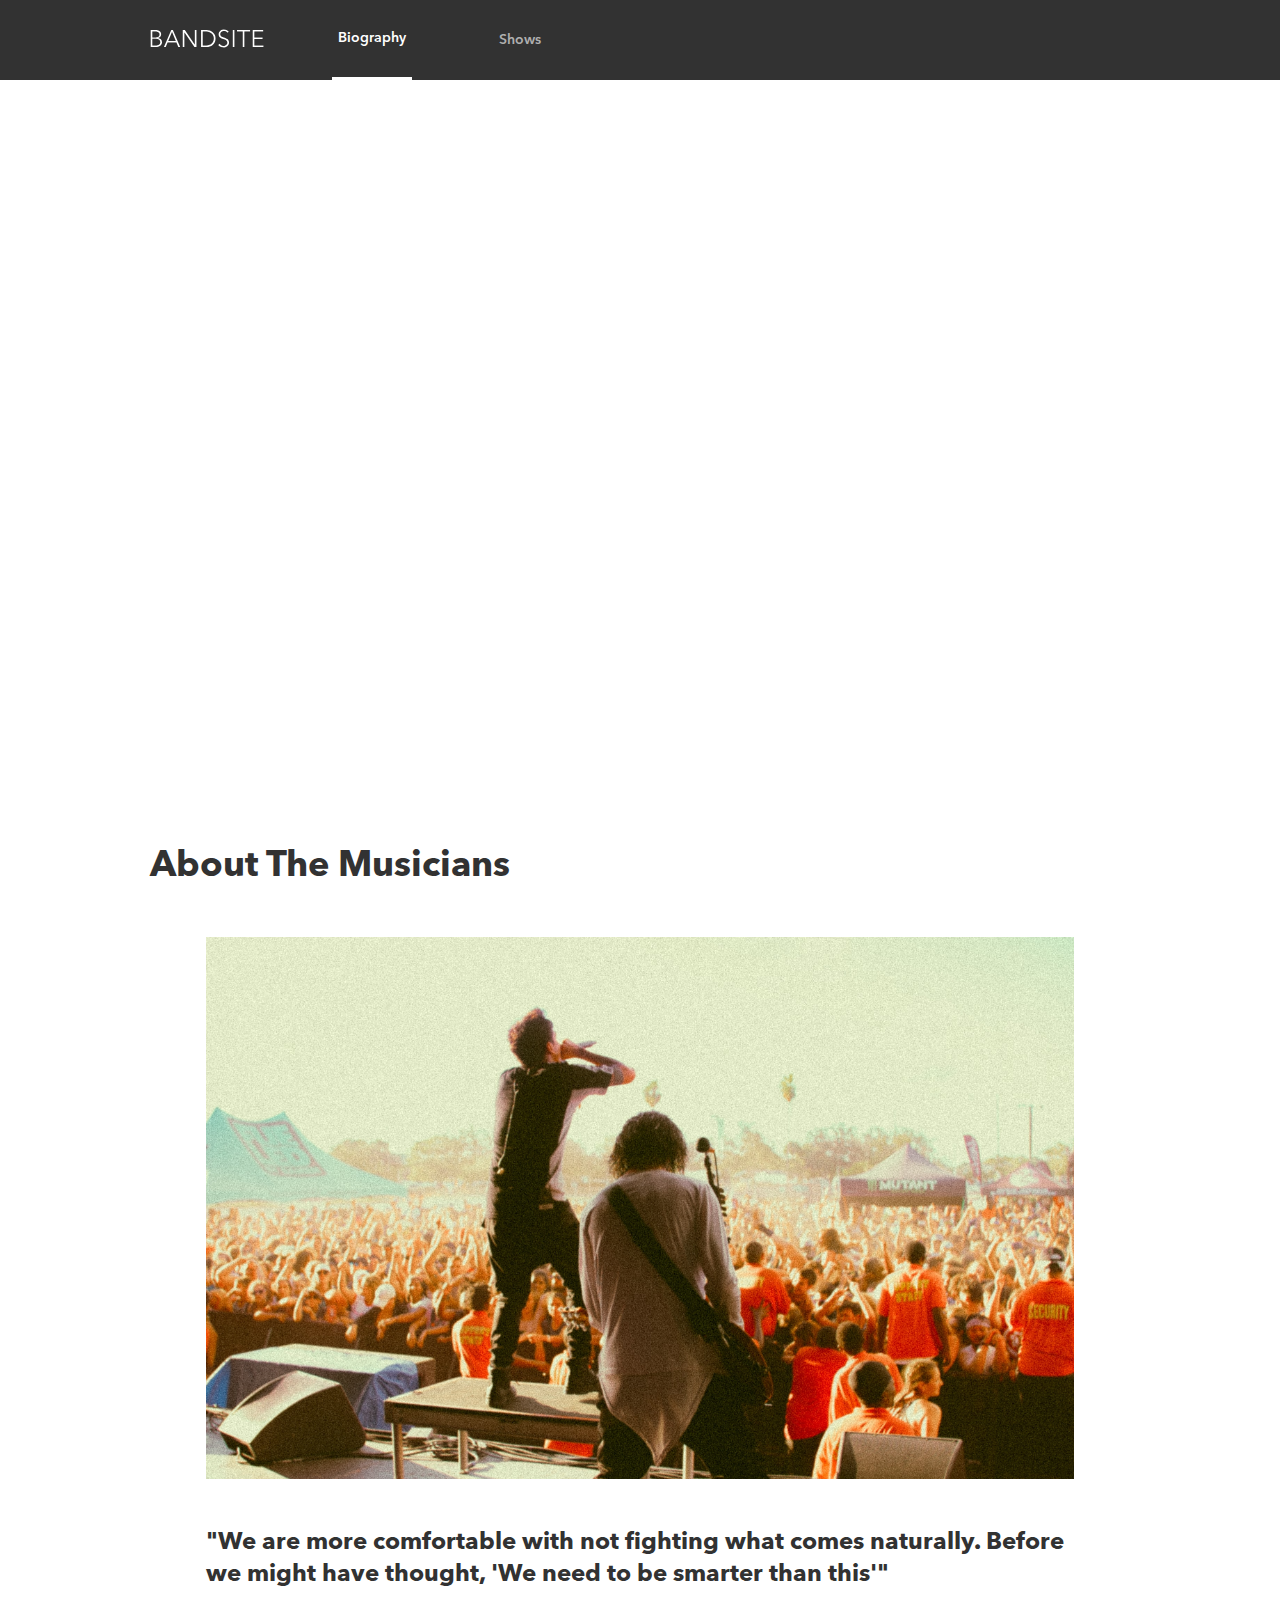
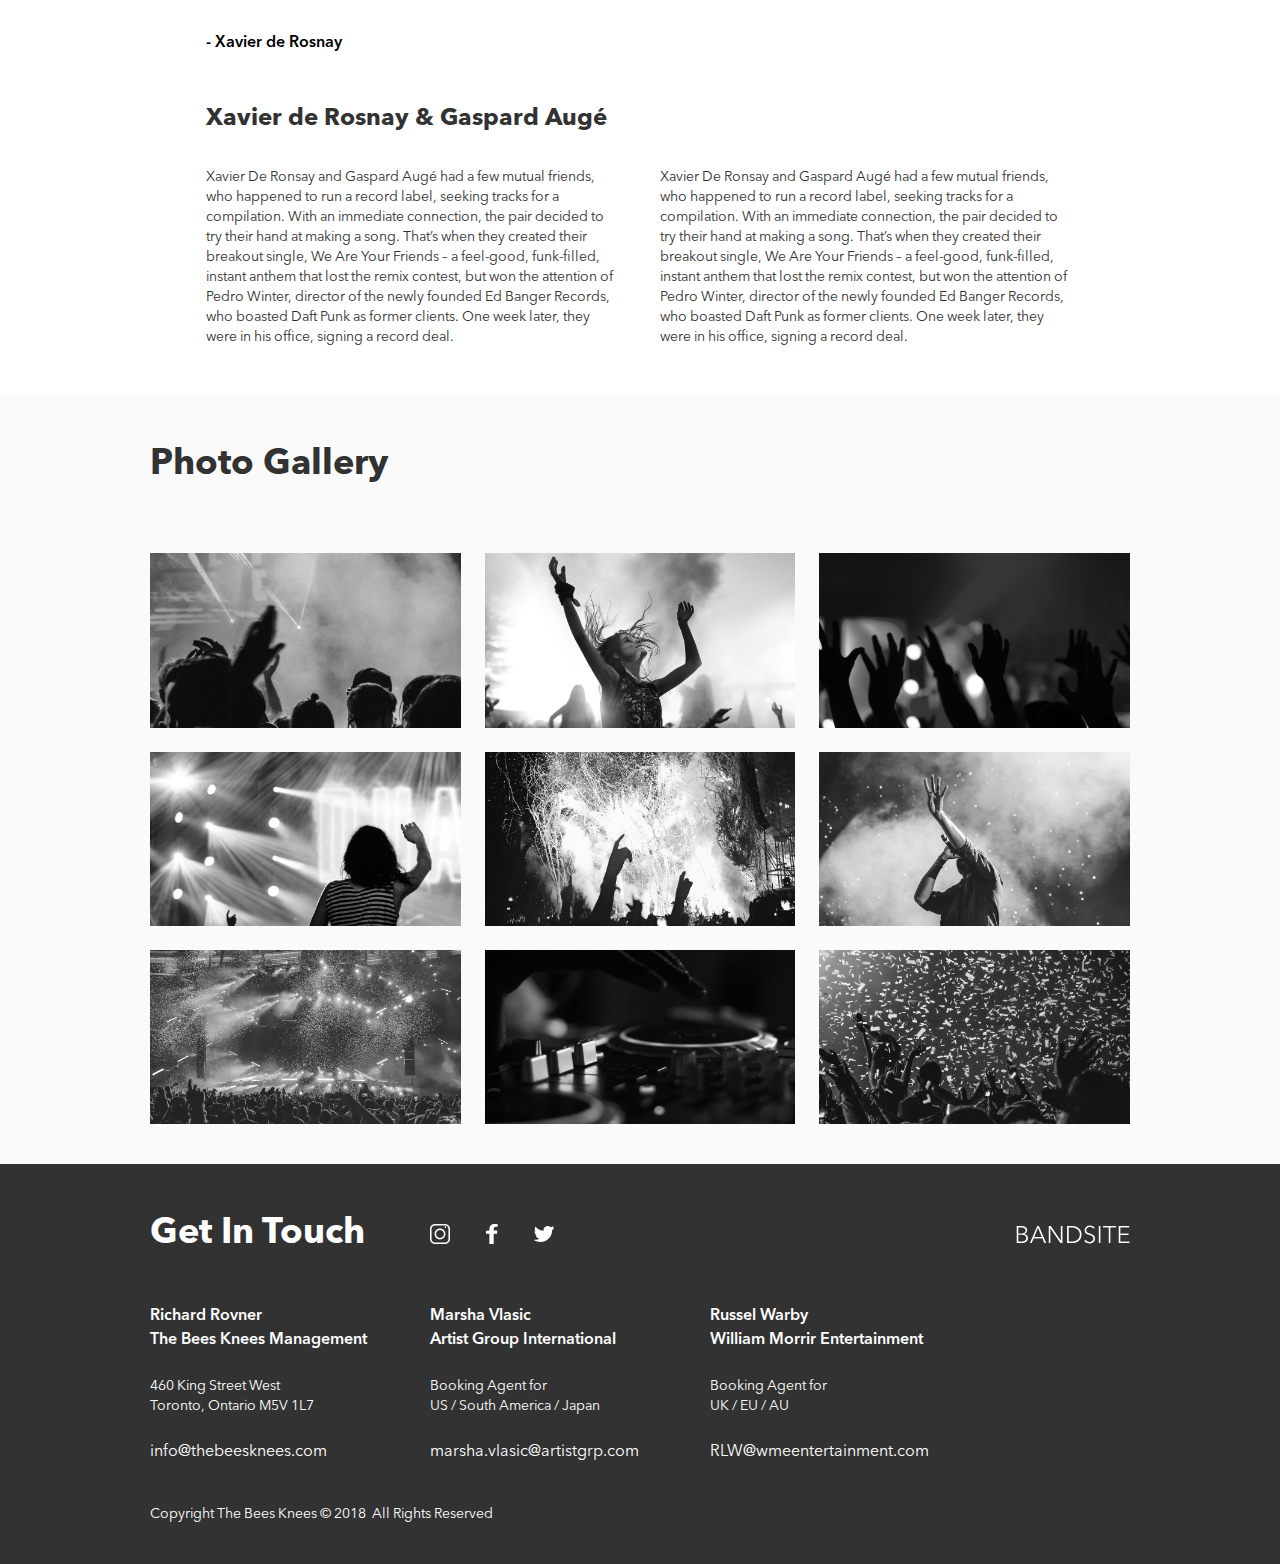
==== commit 937cfa5d: "Added some hover animations" ====
--- a/index.html
+++ b/index.html
@@ -9,20 +9,22 @@
 <body>
   <header>
     <div class="title-bar">
-      <img
-      class="title-bar__logo"
-      src="4.0 - Assets/Logo/Logo-bandsite.svg"
-      alt="The bandsite logo" />
+      <a href="index.html">
+        <img
+        class="title-bar__logo"
+        src="4.0 - Assets/Logo/Logo-bandsite.svg"
+        alt="The bandsite logo" />
+      </a>
       <nav class="title-bar__nav">
         <a
           class="title-bar__nav-link title-bar__nav-link--selected"
-          href="/index.html"
+          href="index.html"
         >
           Biography
         </a>
         <a
           class="title-bar__nav-link"
-          href="/pages/shows.html"
+          href="pages/shows.html"
         >
           Shows
         </a>
--- a/styles/main.css
+++ b/styles/main.css
@@ -83,23 +83,16 @@
 }
 
 .title-bar__logo {
-  display: -webkit-box;
-  display: -ms-flexbox;
-  display: flex;
-  -webkit-box-pack: center;
-      -ms-flex-pack: center;
-          justify-content: center;
-  -webkit-box-align: stretch;
-      -ms-flex-align: stretch;
-          align-items: stretch;
-  -webkit-box-sizing: content-box;
-          box-sizing: content-box;
-  -webkit-box-orient: horizontal;
-  -webkit-box-direction: normal;
-      -ms-flex-direction: row;
-          flex-direction: row;
-  -ms-flex-wrap: nowrap;
-      flex-wrap: nowrap;
+  -webkit-transition: -webkit-transform .5s ease-out;
+  transition: -webkit-transform .5s ease-out;
+  transition: transform .5s ease-out;
+  transition: transform .5s ease-out, -webkit-transform .5s ease-out;
+  display: inline-block;
+}
+
+.title-bar__logo:hover {
+  -webkit-transform: scale(1.15);
+          transform: scale(1.15);
 }
 
 @media screen and (max-width: 767px) {
@@ -182,6 +175,10 @@
   border-bottom: 3px solid white;
 }
 
+.title-bar__nav-link:hover {
+  color: white;
+}
+
 .hero {
   display: -webkit-box;
   display: -ms-flexbox;
@@ -572,9 +569,20 @@
 }
 
 .gallery__img {
+  -webkit-transition: -webkit-filter .25s ease-out;
+  transition: -webkit-filter .25s ease-out;
+  transition: filter .25s ease-out;
+  transition: filter .25s ease-out, -webkit-filter .25s ease-out;
+  -webkit-filter: grayscale(100%);
+          filter: grayscale(100%);
   width: calc((100% - 3rem) /3);
   height: calc((100% - 4.5rem) /3);
   margin-top: 1.5rem;
+}
+
+.gallery__img:hover {
+  -webkit-filter: grayscale(0%);
+          filter: grayscale(0%);
 }
 
 @media screen and (max-width: 767px) {
